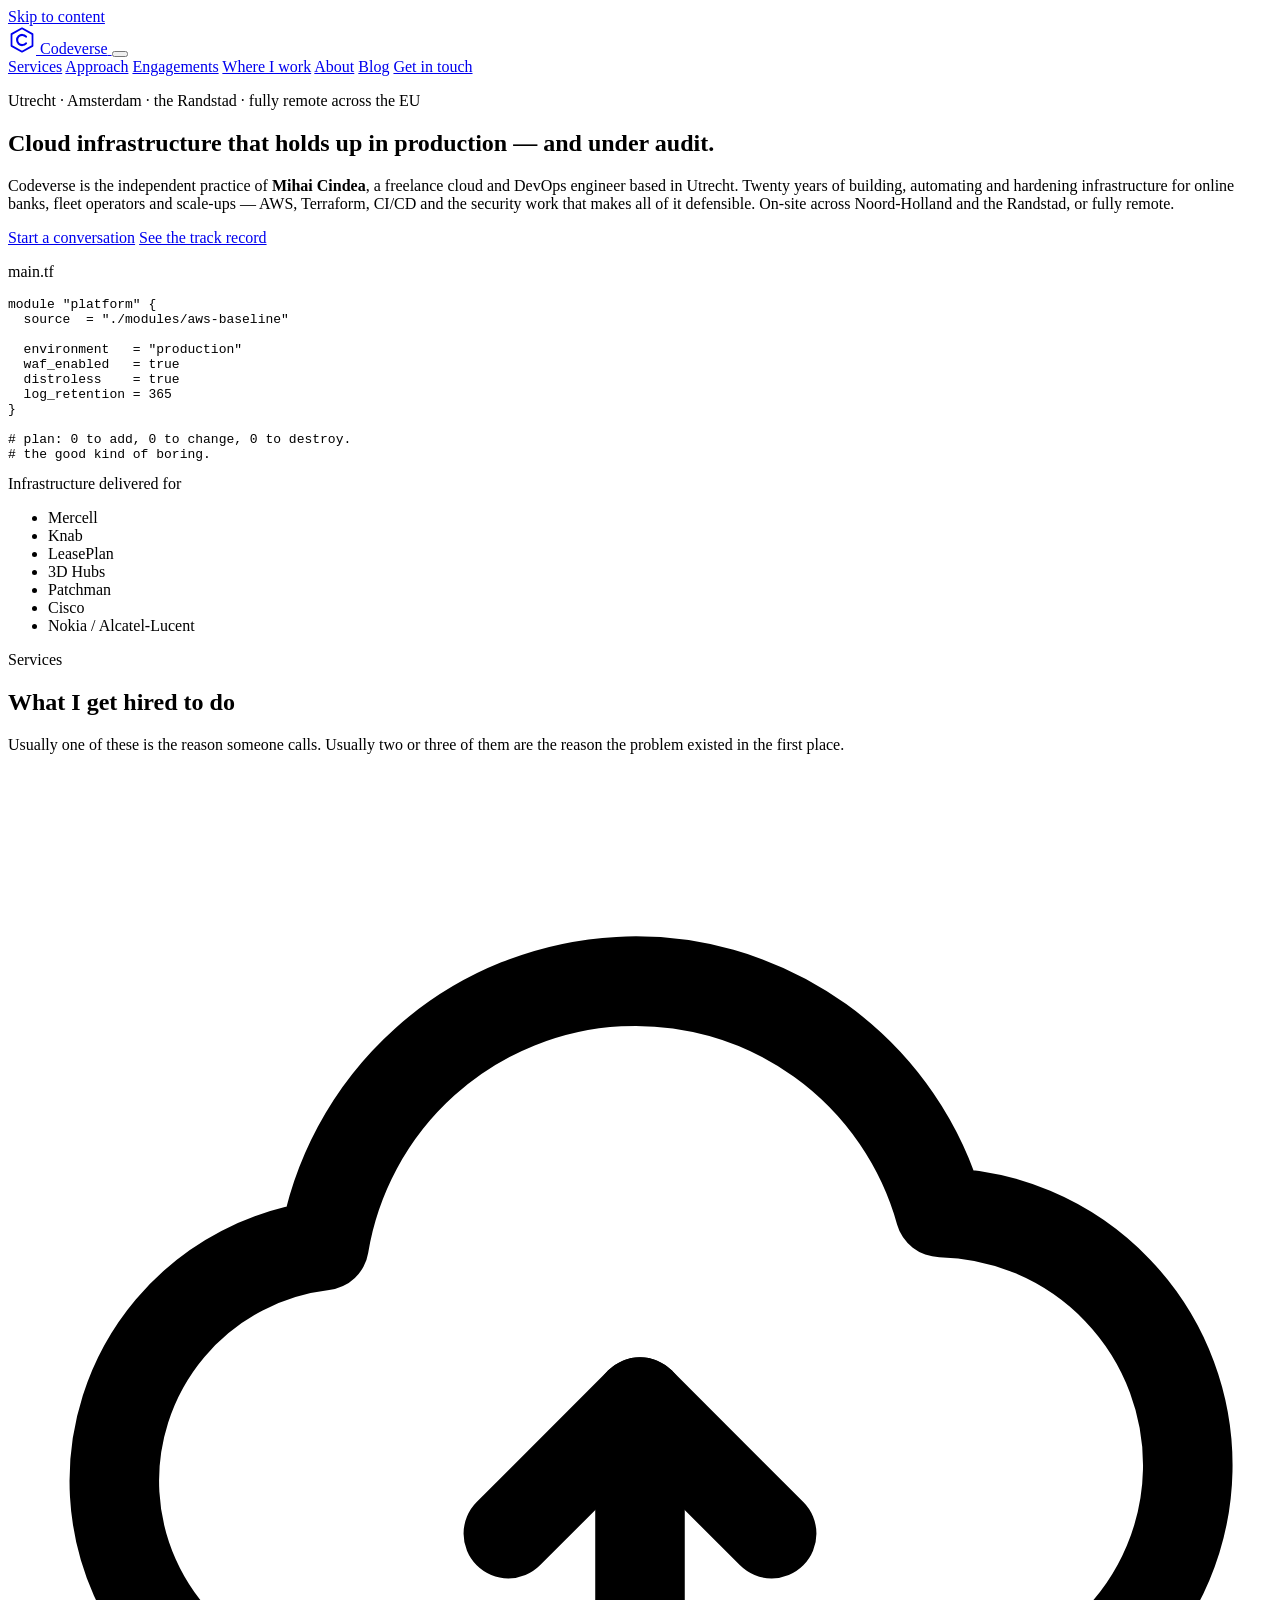
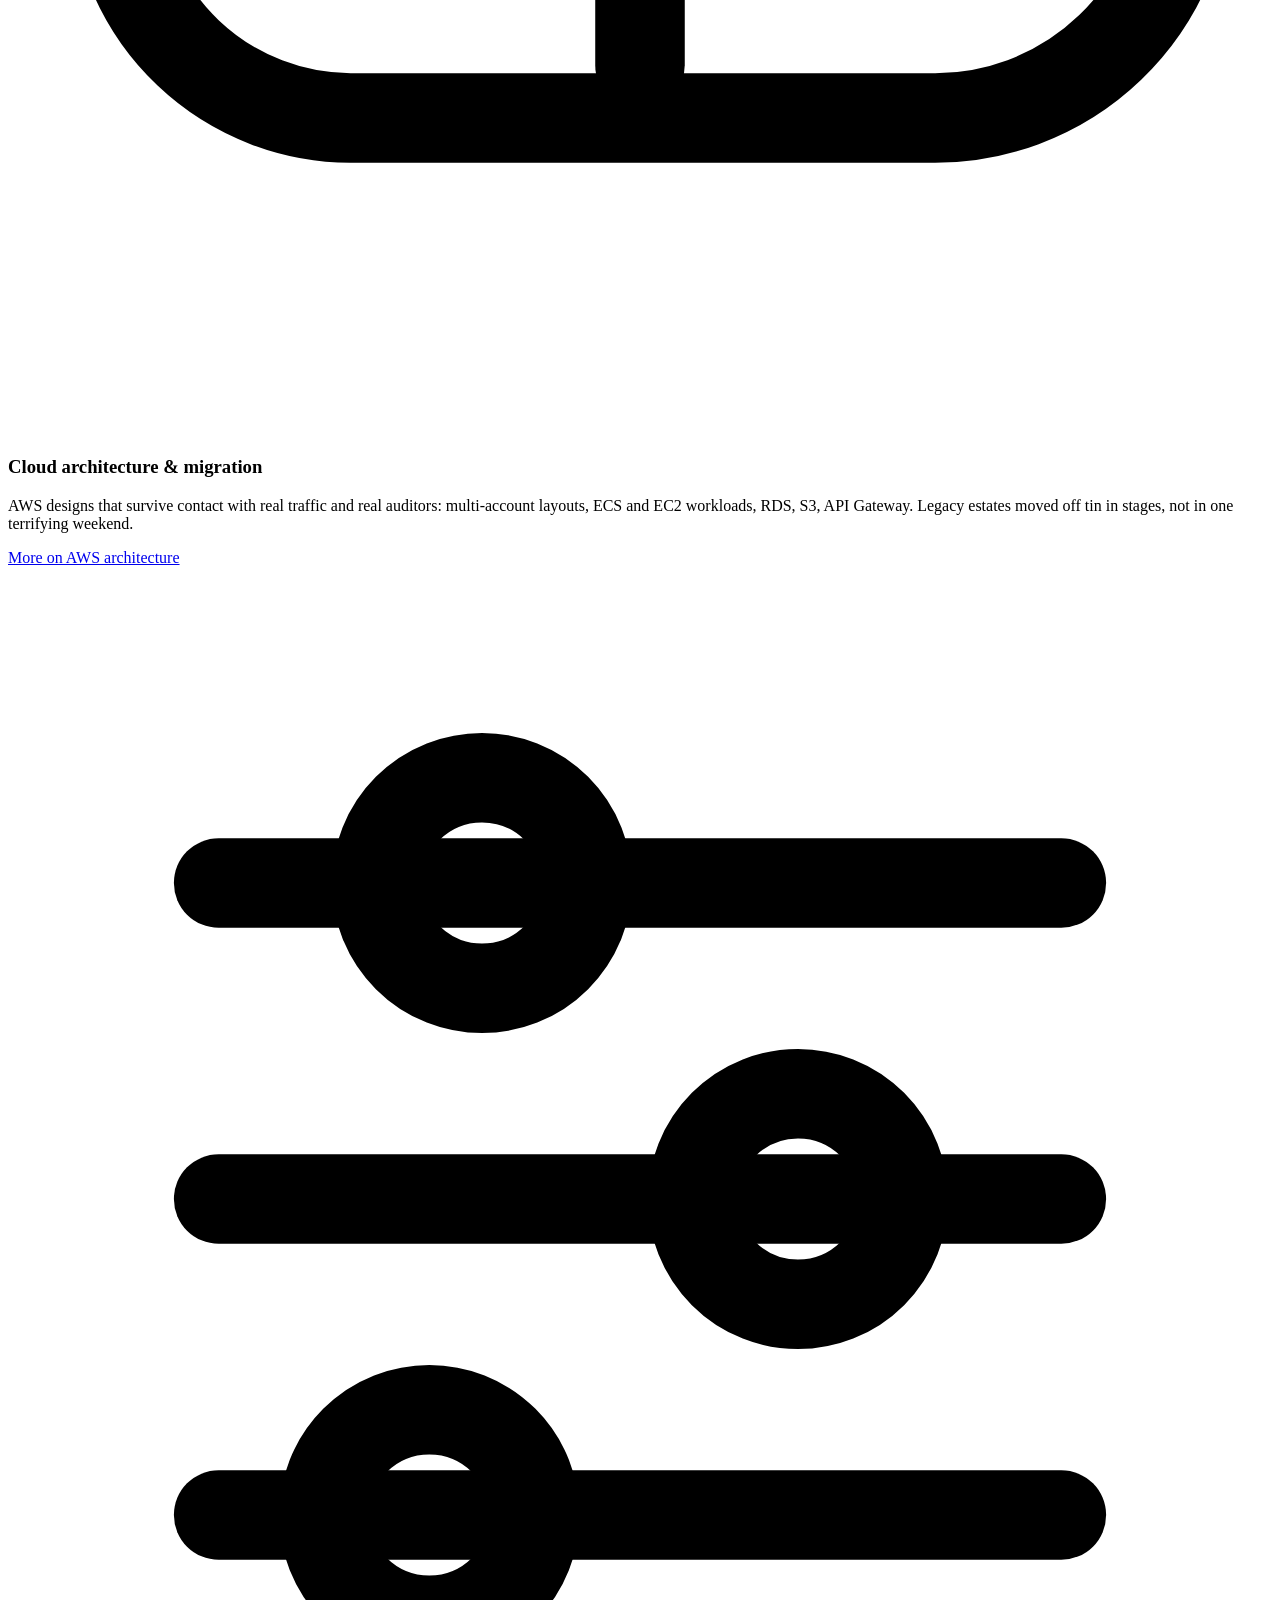
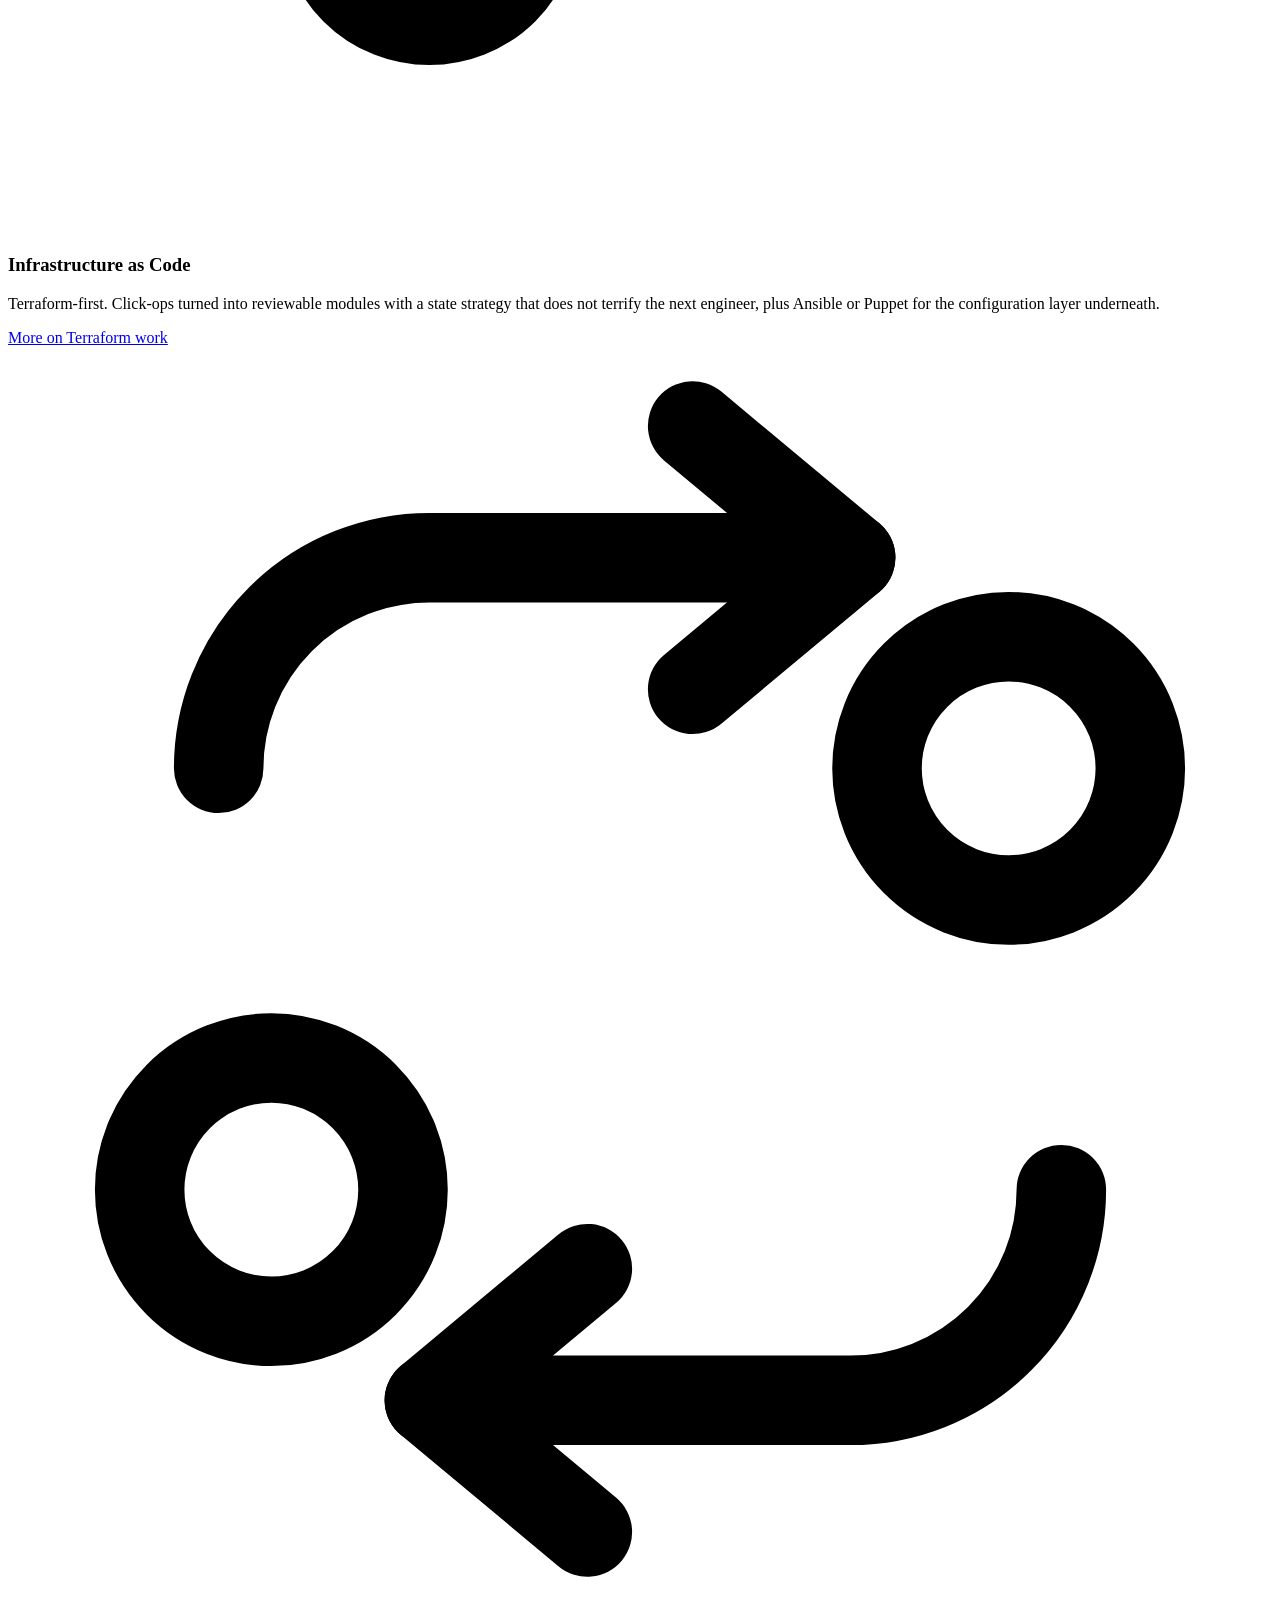
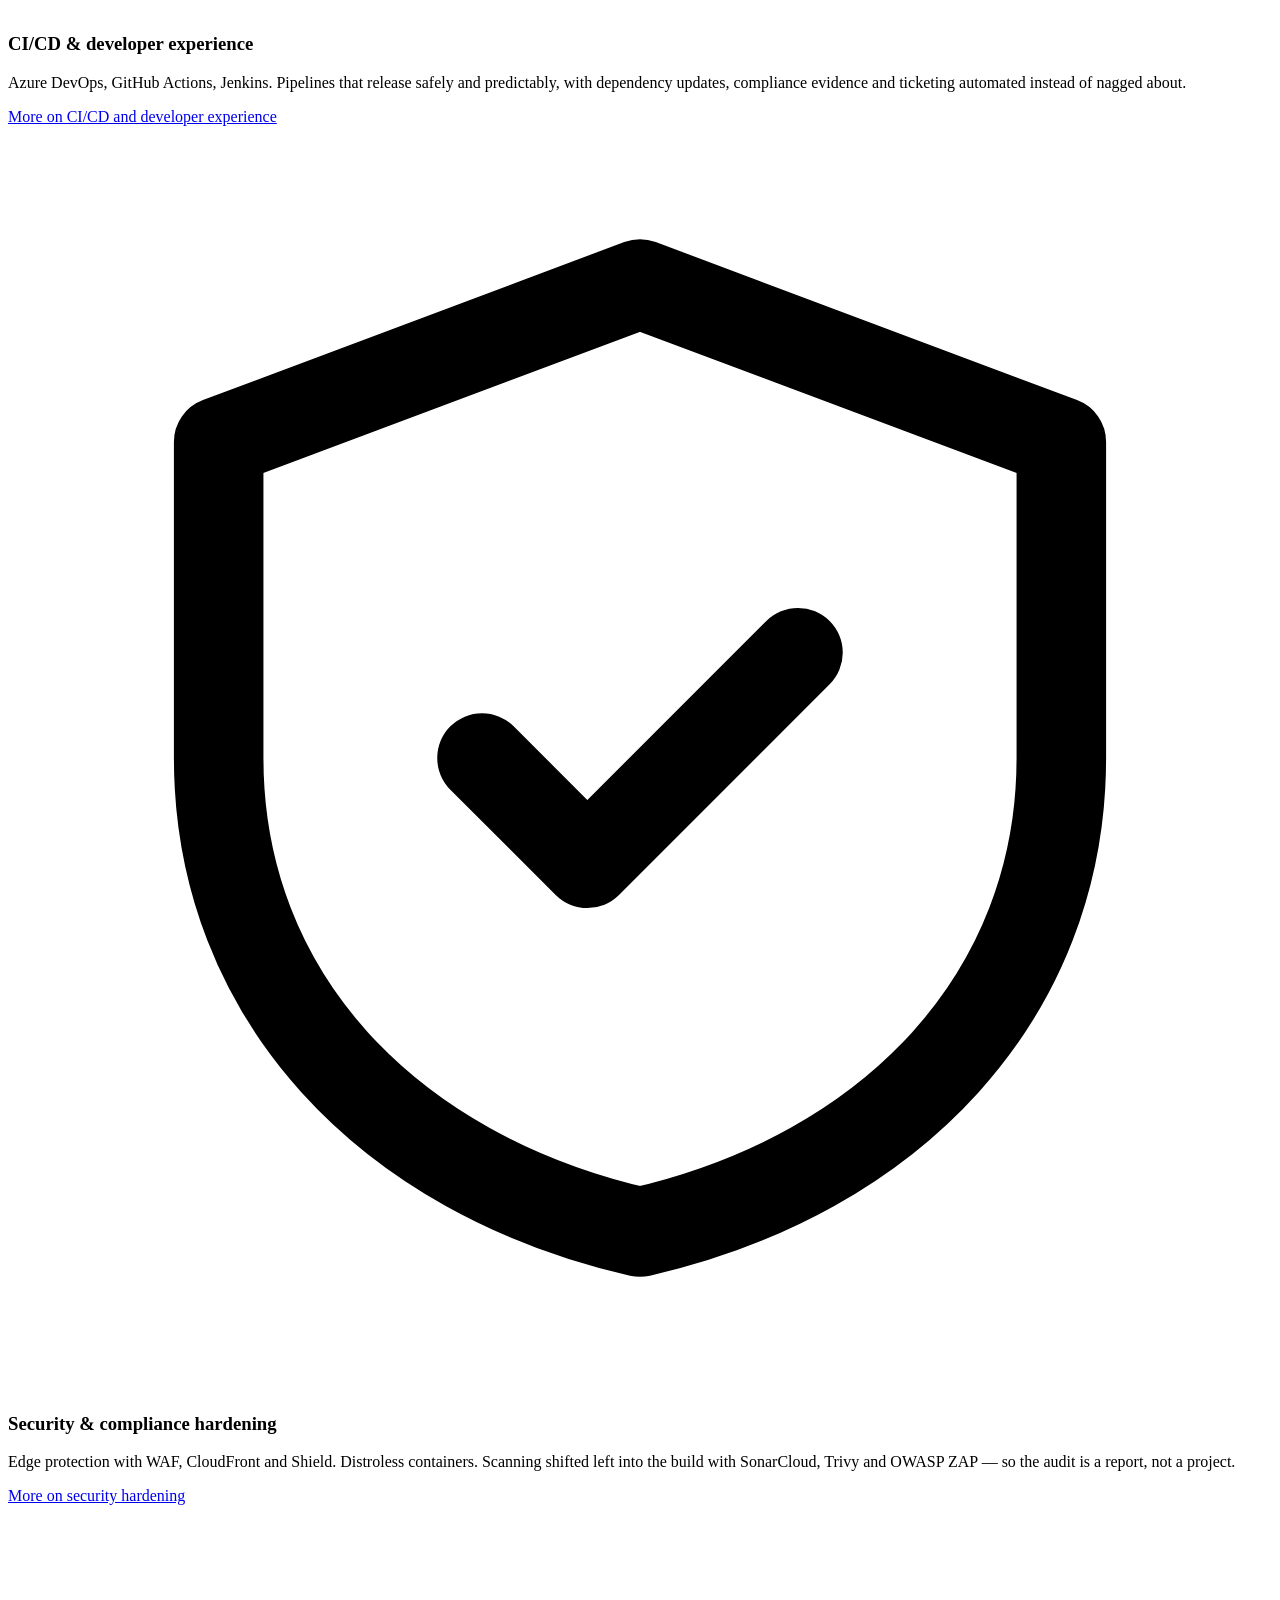
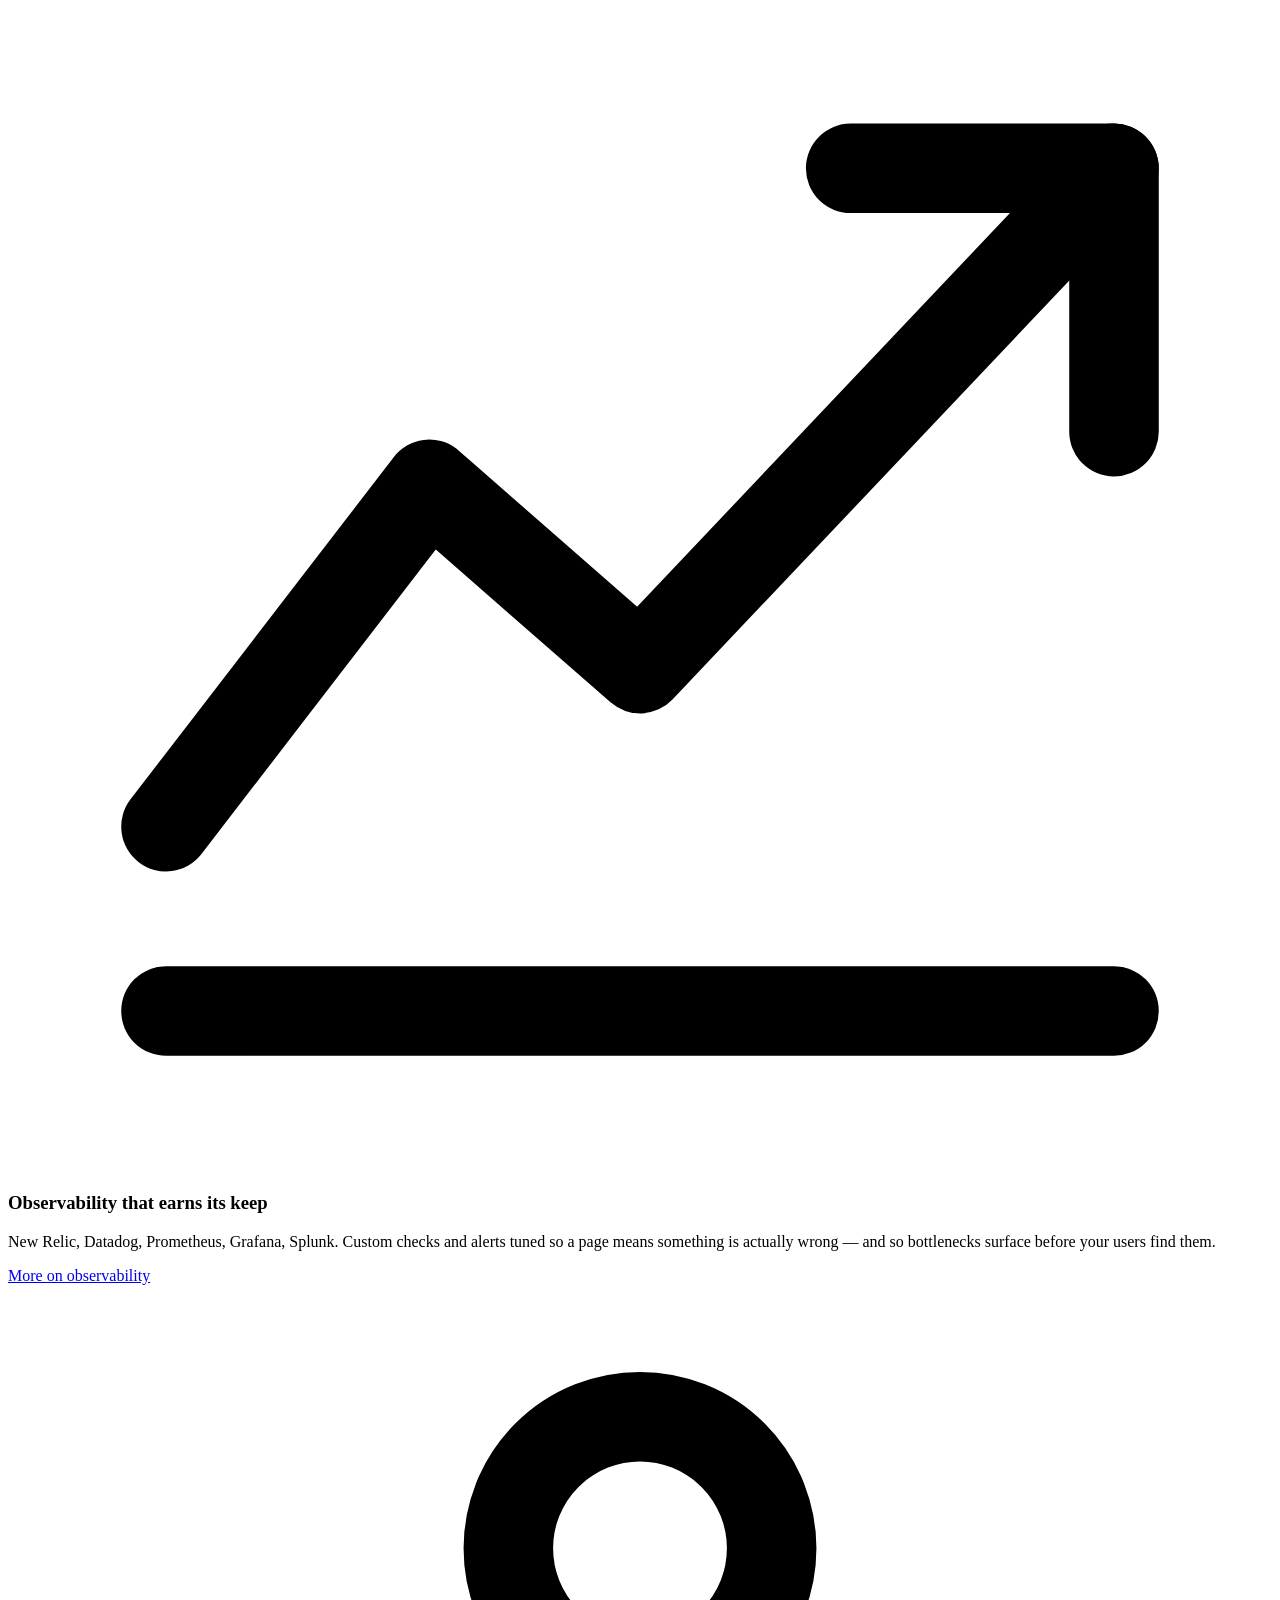
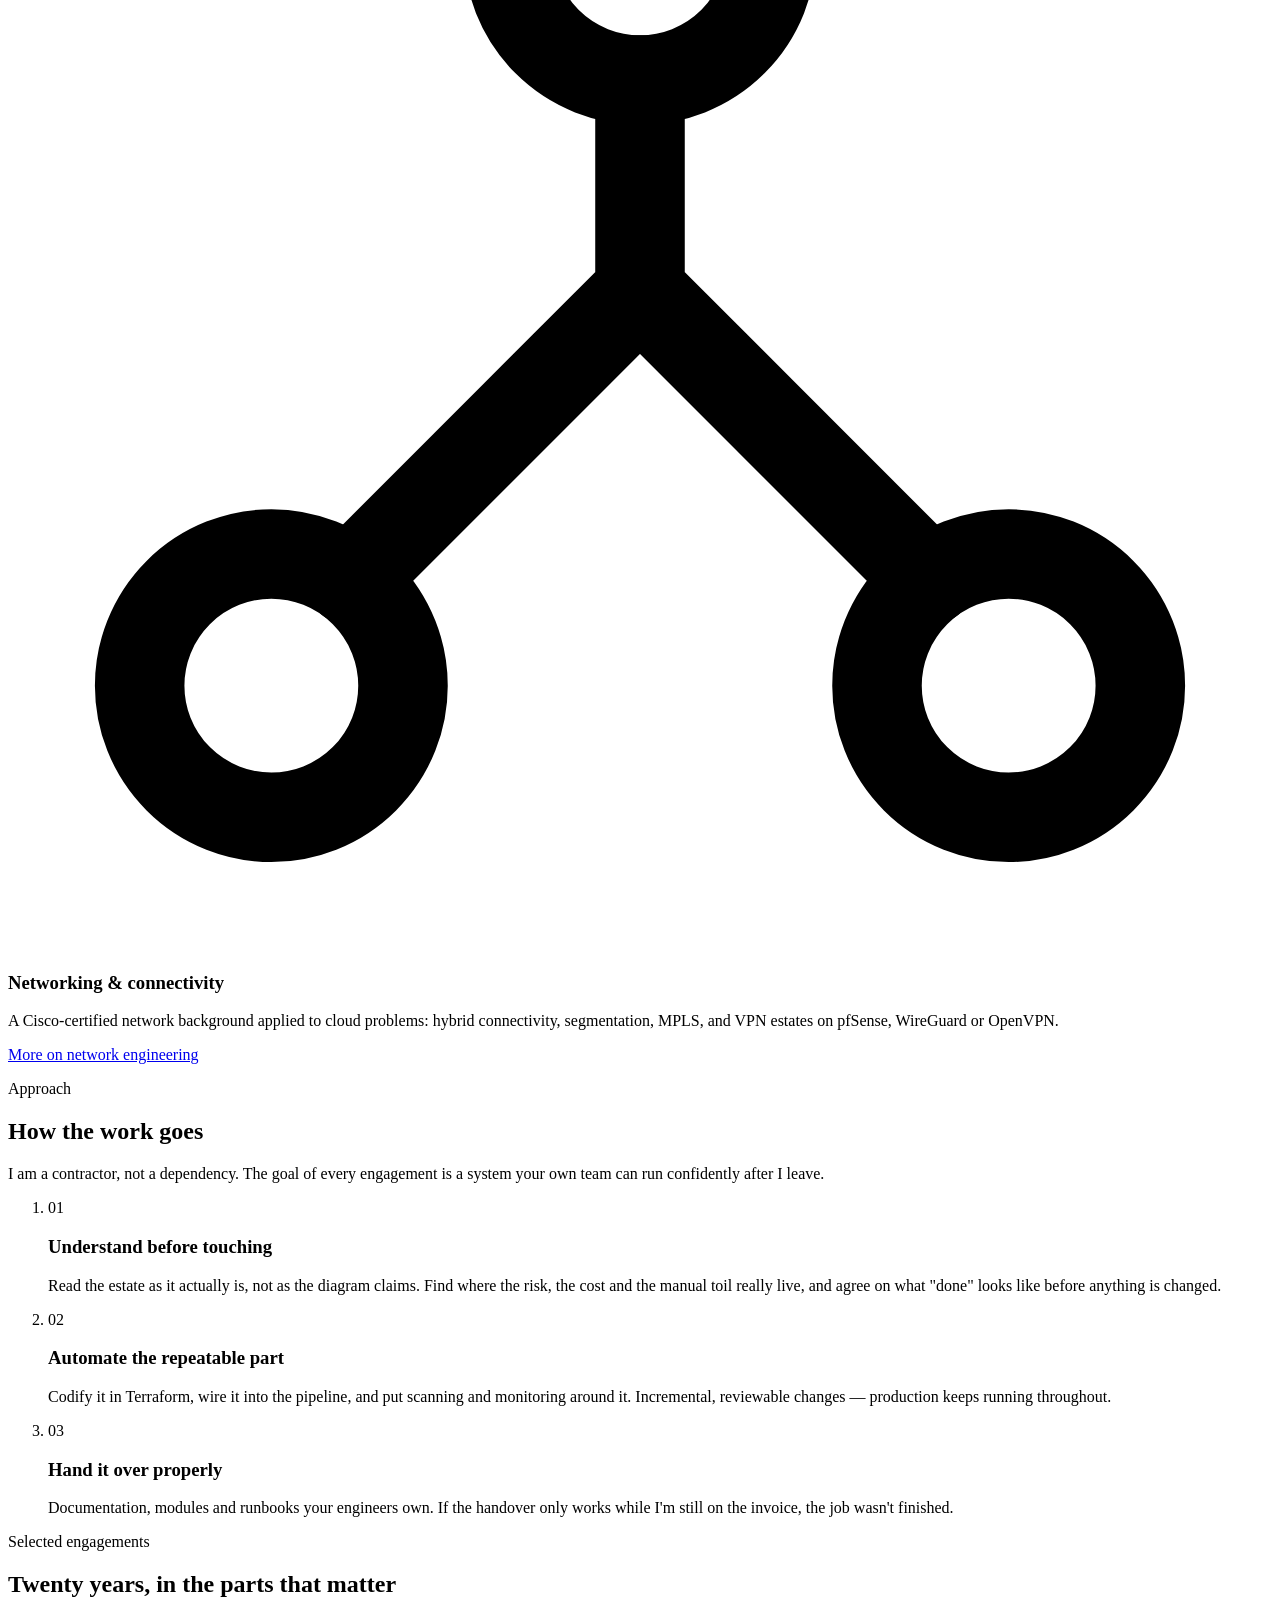
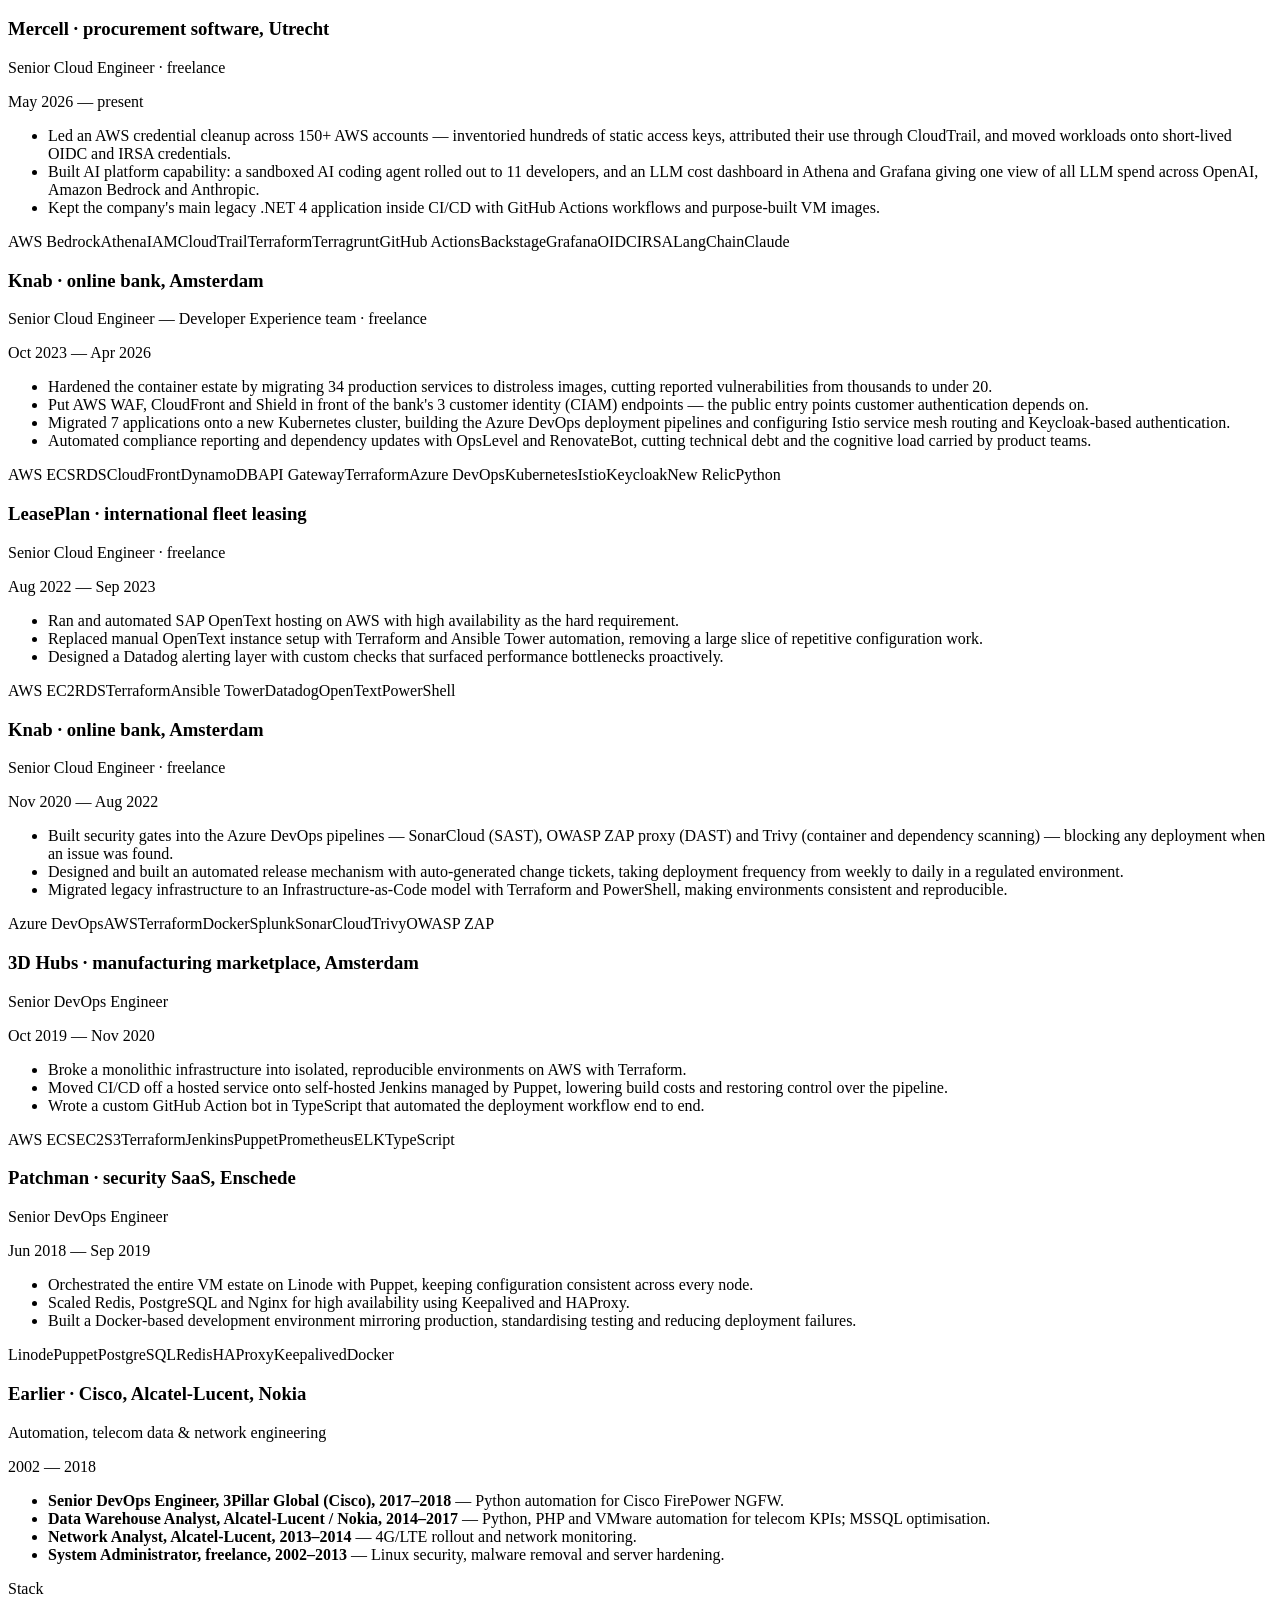
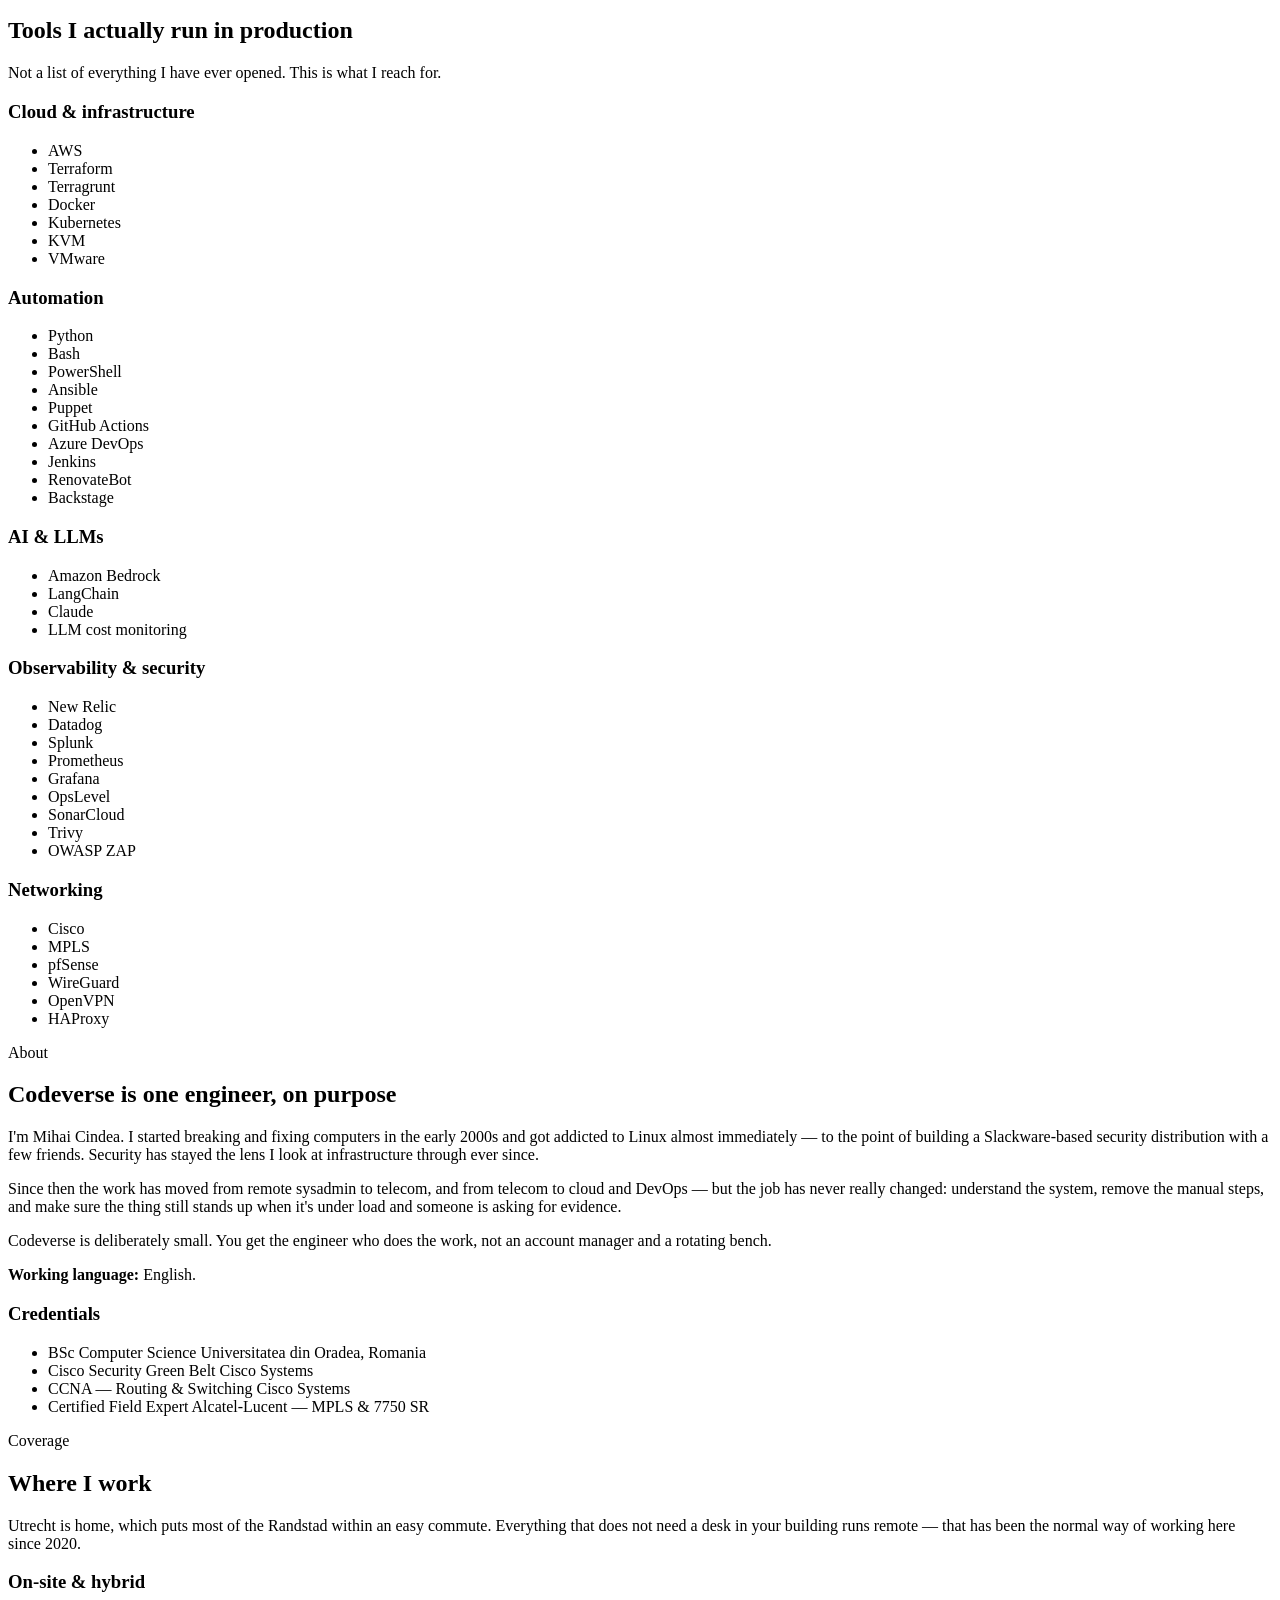
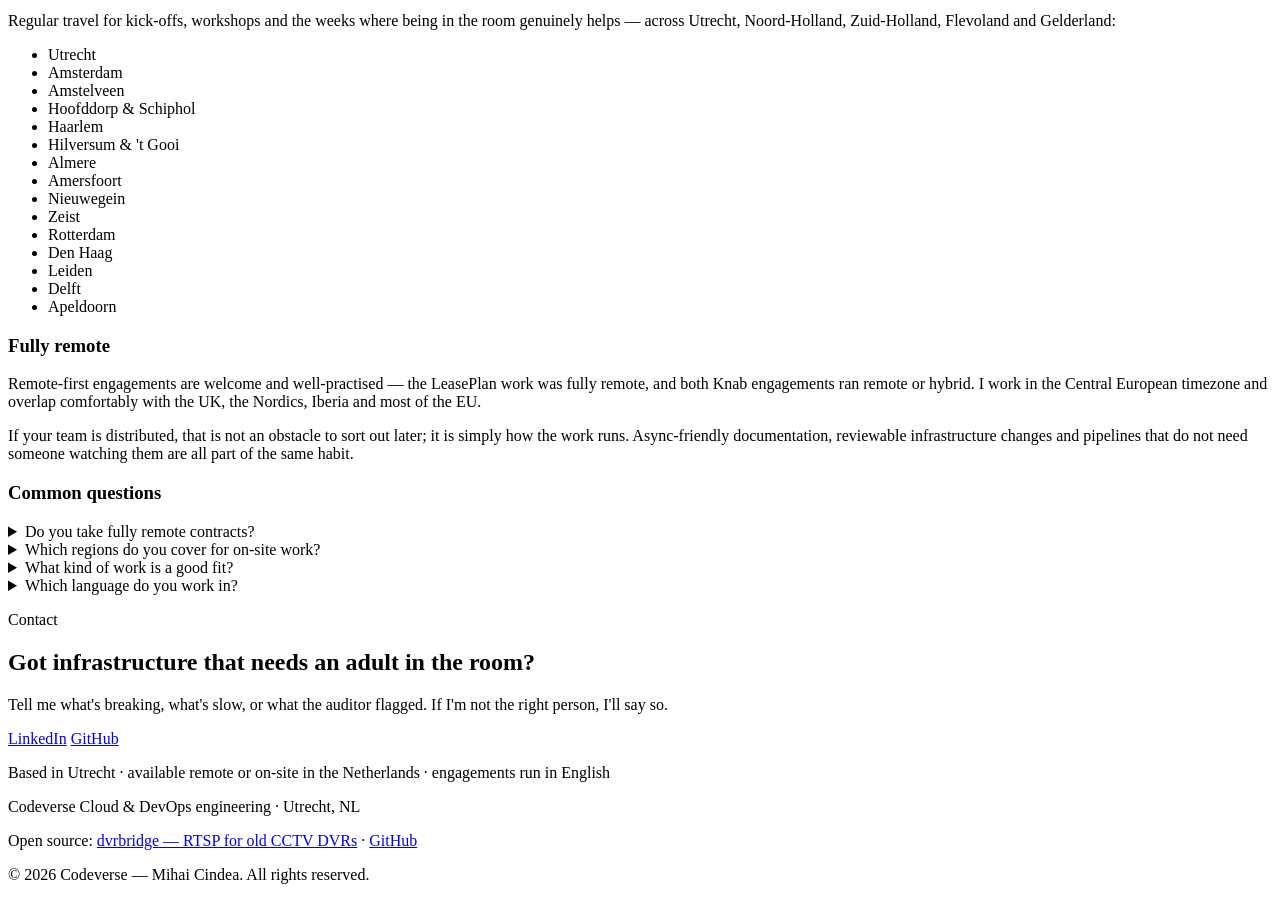
==== site/index.html @ 9b0db392 "Add codeverse.nl site, bilingual blog sources, tooling and AGENTS.md guides - site/: the codeverse.n" ====
<!DOCTYPE html>
<html lang="en">
<head>
<meta charset="utf-8">
<meta name="viewport" content="width=device-width, initial-scale=1">
<title>Freelance Cloud &amp; DevOps Engineer, Utrecht &amp; Remote</title>
<meta name="description" content="Freelance cloud and DevOps engineer in Utrecht. AWS, Terraform, CI/CD and security hardening — across the Randstad, or fully remote in the EU.">
<link rel="canonical" href="https://codeverse.nl/">
<meta name="robots" content="index, follow, max-image-preview:large, max-snippet:-1">
<meta name="author" content="Mihai Cindea">

<!-- Local search signals. Google leans on the page copy and the JSON-LD below far
     more than on these, but they are cheap and some crawlers still read them. -->
<meta name="geo.region" content="NL-UT">
<meta name="geo.placename" content="Utrecht, Netherlands">
<meta name="geo.position" content="52.0907;5.1214">
<meta name="ICBM" content="52.0907, 5.1214">
<meta name="keywords" content="freelance DevOps engineer, freelance cloud engineer, AWS consultant Netherlands, Terraform consultant, ZZP DevOps engineer, interim cloud engineer, DevOps Utrecht, DevOps Amsterdam, cloud engineer Noord-Holland, DevOps Randstad, remote DevOps engineer, fully remote cloud consultant, CI/CD consultant, Kubernetes freelancer, AWS security hardening, infrastructure as code consultant">

<meta property="og:type" content="website">
<meta property="og:site_name" content="Codeverse">
<meta property="og:title" content="Freelance Cloud &amp; DevOps Engineer — Utrecht, Amsterdam &amp; Remote">
<meta property="og:description" content="AWS architecture, Terraform, CI/CD and security hardening for regulated and high-availability platforms. On-site in the Randstad or fully remote across the EU.">
<meta property="og:url" content="https://codeverse.nl/">
<meta property="og:locale" content="en_GB">
<meta property="og:image" content="https://codeverse.nl/assets/img/og.png">
<meta property="og:image:width" content="1200">
<meta property="og:image:height" content="630">
<meta property="og:image:alt" content="Codeverse — freelance cloud and DevOps engineering, Utrecht">
<meta name="twitter:card" content="summary_large_image">
<meta name="twitter:title" content="Freelance Cloud &amp; DevOps Engineer — Utrecht, Amsterdam &amp; Remote">
<meta name="twitter:description" content="AWS, Terraform, CI/CD and security hardening. On-site in the Randstad or fully remote across the EU.">
<meta name="twitter:image" content="https://codeverse.nl/assets/img/og.png">

<link rel="icon" href="/favicon.svg" type="image/svg+xml">
<link rel="alternate icon" href="/favicon.ico">
<link rel="stylesheet" href="/assets/css/style.css">
</head>
<body>

<a class="skip-link" href="#main">Skip to content</a>

<header class="site-header" id="top">
  <div class="wrap header-inner">
    <a class="brand" href="/" aria-label="Codeverse home">
      <svg class="brand-mark" width="28" height="28" viewBox="0 0 32 32" aria-hidden="true" focusable="false">
        <path d="M16 2.6 28 9.3v13.4L16 29.4 4 22.7V9.3z" fill="none" stroke="currentColor" stroke-width="2" stroke-linejoin="round"/>
        <path d="M20.6 12.2a5.8 5.8 0 1 0 0 7.6" fill="none" stroke="currentColor" stroke-width="2.4" stroke-linecap="round"/>
      </svg>
      <span class="brand-text">Codeverse</span>
    </a>

    <button class="nav-toggle" id="nav-toggle" aria-expanded="false" aria-controls="site-nav" aria-label="Open menu">
      <span></span><span></span><span></span>
    </button>

    <nav class="site-nav" id="site-nav" aria-label="Primary">
      <a href="#services">Services</a>
      <a href="#approach">Approach</a>
      <a href="#work">Engagements</a>
      <a href="#coverage">Where I work</a>
      <a href="#about">About</a>
      <a href="https://blog.codeverse.nl/">Blog</a>
      <a class="nav-cta" href="#contact">Get in touch</a>
    </nav>
  </div>
</header>

<main id="main">

  <!-- ───────────────────────── Hero ───────────────────────── -->
  <section class="hero">
    <div class="wrap hero-inner">
      <div class="hero-copy">
        <!-- Availability chip. Edit the text, or delete this <p> entirely.
             Suggested alternatives:
               "Available for new engagements"
               "Booked until Q1 2027 — taking enquiries"  -->
        <p class="chip"><span class="chip-dot" aria-hidden="true"></span>Utrecht · Amsterdam · the Randstad · fully remote across the EU</p>

        <h1>Cloud infrastructure that holds up in production<span class="accent"> — and under audit.</span></h1>

        <p class="lede">
          Codeverse is the independent practice of <strong>Mihai Cindea</strong>, a freelance cloud and DevOps
          engineer based in Utrecht. Twenty years of building, automating and hardening infrastructure for
          online banks, fleet operators and scale-ups — AWS, Terraform, CI/CD and the security work that
          makes all of it defensible. On-site across Noord-Holland and the Randstad, or fully remote.
        </p>

        <div class="hero-actions">
          <a class="btn btn-primary" href="#contact">Start a conversation</a>
          <a class="btn btn-ghost" href="#work">See the track record</a>
        </div>
      </div>

      <!-- Decorative only — no information here that isn't in the copy above.
           To use a real photo of yourself instead, delete this <div> and
           uncomment the <figure> below it, then drop the image in as
           /assets/img/mihai.jpg (square, 480x480 or larger). -->
      <div class="hero-visual" aria-hidden="true">
        <div class="term">
          <div class="term-bar"><span></span><span></span><span></span>
            <p class="term-title">main.tf</p>
          </div>
          <pre class="term-body"><code><span class="k">module</span> <span class="s">"platform"</span> {
  <span class="a">source</span>  = <span class="s">"./modules/aws-baseline"</span>

  <span class="a">environment</span>   = <span class="s">"production"</span>
  <span class="a">waf_enabled</span>   = <span class="b">true</span>
  <span class="a">distroless</span>    = <span class="b">true</span>
  <span class="a">log_retention</span> = <span class="n">365</span>
}

<span class="c"># plan: 0 to add, 0 to change, 0 to destroy.</span>
<span class="c"># the good kind of boring.</span></code></pre>
        </div>
      </div>

      <!--
      <figure class="hero-portrait">
        <img src="/assets/img/mihai.jpg" width="360" height="360" alt="Mihai Cindea, freelance cloud and DevOps engineer, Utrecht" loading="eager" decoding="async">
      </figure>
      -->
    </div>

    <div class="wrap">
      <div class="clients" aria-label="Organisations worked with">
        <span class="clients-label">Infrastructure delivered for</span>
        <ul>
          <li>Mercell</li><li>Knab</li><li>LeasePlan</li><li>3D&nbsp;Hubs</li><li>Patchman</li><li>Cisco</li><li>Nokia&nbsp;/&nbsp;Alcatel-Lucent</li>
        </ul>
      </div>
    </div>
  </section>

  <!-- ─────────────────────── Services ─────────────────────── -->
  <section id="services" class="section">
    <div class="wrap">
      <p class="eyebrow">Services</p>
      <h2 class="section-title">What I get hired to do</h2>
      <p class="section-lede">
        Usually one of these is the reason someone calls. Usually two or three of them are the reason the
        problem existed in the first place.
      </p>

      <div class="grid grid-3">
        <article class="card">
          <div class="card-icon" aria-hidden="true">
            <svg viewBox="0 0 24 24" fill="none" stroke="currentColor" stroke-width="1.7" stroke-linecap="round" stroke-linejoin="round"><path d="M6.5 18a4.5 4.5 0 0 1-.5-8.97A6 6 0 0 1 17.7 8.4 4.3 4.3 0 0 1 17.5 18z"/><path d="M12 12v5"/><path d="m9.5 14.5 2.5-2.5 2.5 2.5"/></svg>
          </div>
          <h3>Cloud architecture &amp; migration</h3>
          <p>
            AWS designs that survive contact with real traffic and real auditors: multi-account layouts,
            ECS and EC2 workloads, RDS, S3, API Gateway. Legacy estates moved off tin in stages, not in one
            terrifying weekend.
          </p>
          <a class="card-link" href="/aws-cloud-consultant/">More on AWS architecture</a>
        </article>

        <article class="card">
          <div class="card-icon" aria-hidden="true">
            <svg viewBox="0 0 24 24" fill="none" stroke="currentColor" stroke-width="1.7" stroke-linecap="round" stroke-linejoin="round"><path d="M4 6h16"/><path d="M4 12h16"/><path d="M4 18h16"/><circle cx="9" cy="6" r="2" fill="var(--bg)"/><circle cx="15" cy="12" r="2" fill="var(--bg)"/><circle cx="8" cy="18" r="2" fill="var(--bg)"/></svg>
          </div>
          <h3>Infrastructure as Code</h3>
          <p>
            Terraform-first. Click-ops turned into reviewable modules with a state strategy that does not
            terrify the next engineer, plus Ansible or Puppet for the configuration layer underneath.
          </p>
          <a class="card-link" href="/terraform-consultant/">More on Terraform work</a>
        </article>

        <article class="card">
          <div class="card-icon" aria-hidden="true">
            <svg viewBox="0 0 24 24" fill="none" stroke="currentColor" stroke-width="1.7" stroke-linecap="round" stroke-linejoin="round"><path d="M4 8a4 4 0 0 1 4-4h8"/><path d="m13 1.5 3 2.5-3 2.5"/><path d="M20 16a4 4 0 0 1-4 4H8"/><path d="m11 22.5-3-2.5 3-2.5"/><circle cx="5" cy="16" r="2.5"/><circle cx="19" cy="8" r="2.5"/></svg>
          </div>
          <h3>CI/CD &amp; developer experience</h3>
          <p>
            Azure DevOps, GitHub Actions, Jenkins. Pipelines that release safely and predictably, with
            dependency updates, compliance evidence and ticketing automated instead of nagged about.
          </p>
          <a class="card-link" href="/cicd-devops-engineer/">More on CI/CD and developer experience</a>
        </article>

        <article class="card">
          <div class="card-icon" aria-hidden="true">
            <svg viewBox="0 0 24 24" fill="none" stroke="currentColor" stroke-width="1.7" stroke-linecap="round" stroke-linejoin="round"><path d="M12 3 20 6v6c0 4.5-3.2 7.9-8 9-4.8-1.1-8-4.5-8-9V6z"/><path d="m9 12 2 2 4-4"/></svg>
          </div>
          <h3>Security &amp; compliance hardening</h3>
          <p>
            Edge protection with WAF, CloudFront and Shield. Distroless containers. Scanning shifted left
            into the build with SonarCloud, Trivy and OWASP ZAP — so the audit is a report, not a project.
          </p>
          <a class="card-link" href="/cloud-security-hardening/">More on security hardening</a>
        </article>

        <article class="card">
          <div class="card-icon" aria-hidden="true">
            <svg viewBox="0 0 24 24" fill="none" stroke="currentColor" stroke-width="1.7" stroke-linecap="round" stroke-linejoin="round"><path d="M3 17.5 8 11l4 3.5L21 5"/><path d="M16 5h5v5"/><path d="M3 21h18"/></svg>
          </div>
          <h3>Observability that earns its keep</h3>
          <p>
            New Relic, Datadog, Prometheus, Grafana, Splunk. Custom checks and alerts tuned so a page means
            something is actually wrong — and so bottlenecks surface before your users find them.
          </p>
          <a class="card-link" href="/observability-monitoring/">More on observability</a>
        </article>

        <article class="card">
          <div class="card-icon" aria-hidden="true">
            <svg viewBox="0 0 24 24" fill="none" stroke="currentColor" stroke-width="1.7" stroke-linecap="round" stroke-linejoin="round"><circle cx="12" cy="5" r="2.5"/><circle cx="5" cy="19" r="2.5"/><circle cx="19" cy="19" r="2.5"/><path d="M12 7.5v4M12 11.5 6.5 17M12 11.5 17.5 17"/></svg>
          </div>
          <h3>Networking &amp; connectivity</h3>
          <p>
            A Cisco-certified network background applied to cloud problems: hybrid connectivity,
            segmentation, MPLS, and VPN estates on pfSense, WireGuard or OpenVPN.
          </p>
          <a class="card-link" href="/network-engineering/">More on network engineering</a>
        </article>
      </div>
    </div>
  </section>

  <!-- ─────────────────────── Approach ─────────────────────── -->
  <section id="approach" class="section section-alt">
    <div class="wrap">
      <p class="eyebrow">Approach</p>
      <h2 class="section-title">How the work goes</h2>
      <p class="section-lede">
        I am a contractor, not a dependency. The goal of every engagement is a system your own team can
        run confidently after I leave.
      </p>

      <ol class="steps">
        <li>
          <span class="step-num">01</span>
          <h3>Understand before touching</h3>
          <p>
            Read the estate as it actually is, not as the diagram claims. Find where the risk, the cost and
            the manual toil really live, and agree on what "done" looks like before anything is changed.
          </p>
        </li>
        <li>
          <span class="step-num">02</span>
          <h3>Automate the repeatable part</h3>
          <p>
            Codify it in Terraform, wire it into the pipeline, and put scanning and monitoring around it.
            Incremental, reviewable changes — production keeps running throughout.
          </p>
        </li>
        <li>
          <span class="step-num">03</span>
          <h3>Hand it over properly</h3>
          <p>
            Documentation, modules and runbooks your engineers own. If the handover only works while I'm
            still on the invoice, the job wasn't finished.
          </p>
        </li>
      </ol>
    </div>
  </section>

  <!-- ────────────────────── Engagements ───────────────────── -->
  <section id="work" class="section">
    <div class="wrap">
      <p class="eyebrow">Selected engagements</p>
      <h2 class="section-title">Twenty years, in the parts that matter</h2>

      <div class="timeline">

        <article class="engagement">
          <header>
            <div>
              <h3>Mercell <span class="sector">· procurement software, Utrecht</span></h3>
              <p class="role">Senior Cloud Engineer · freelance</p>
            </div>
            <p class="period">May 2026 — present</p>
          </header>
          <ul>
            <li>Led an AWS credential cleanup across 150+ AWS accounts — inventoried hundreds of static access keys, attributed their use through CloudTrail, and moved workloads onto short-lived OIDC and IRSA credentials.</li>
            <li>Built AI platform capability: a sandboxed AI coding agent rolled out to 11 developers, and an LLM cost dashboard in Athena and Grafana giving one view of all LLM spend across OpenAI, Amazon Bedrock and Anthropic.</li>
            <li>Kept the company's main legacy .NET 4 application inside CI/CD with GitHub Actions workflows and purpose-built VM images.</li>
          </ul>
          <p class="chips"><span>AWS Bedrock</span><span>Athena</span><span>IAM</span><span>CloudTrail</span><span>Terraform</span><span>Terragrunt</span><span>GitHub Actions</span><span>Backstage</span><span>Grafana</span><span>OIDC</span><span>IRSA</span><span>LangChain</span><span>Claude</span></p>
        </article>

        <article class="engagement">
          <header>
            <div>
              <h3>Knab <span class="sector">· online bank, Amsterdam</span></h3>
              <p class="role">Senior Cloud Engineer — Developer Experience team · freelance</p>
            </div>
            <p class="period">Oct 2023 — Apr 2026</p>
          </header>
          <ul>
            <li>Hardened the container estate by migrating 34 production services to distroless images, cutting reported vulnerabilities from thousands to under 20.</li>
            <li>Put AWS WAF, CloudFront and Shield in front of the bank's 3 customer identity (CIAM) endpoints — the public entry points customer authentication depends on.</li>
            <li>Migrated 7 applications onto a new Kubernetes cluster, building the Azure DevOps deployment pipelines and configuring Istio service mesh routing and Keycloak-based authentication.</li>
            <li>Automated compliance reporting and dependency updates with OpsLevel and RenovateBot, cutting technical debt and the cognitive load carried by product teams.</li>
          </ul>
          <p class="chips"><span>AWS ECS</span><span>RDS</span><span>CloudFront</span><span>DynamoDB</span><span>API Gateway</span><span>Terraform</span><span>Azure DevOps</span><span>Kubernetes</span><span>Istio</span><span>Keycloak</span><span>New Relic</span><span>Python</span></p>
        </article>

        <article class="engagement">
          <header>
            <div>
              <h3>LeasePlan <span class="sector">· international fleet leasing</span></h3>
              <p class="role">Senior Cloud Engineer · freelance</p>
            </div>
            <p class="period">Aug 2022 — Sep 2023</p>
          </header>
          <ul>
            <li>Ran and automated SAP OpenText hosting on AWS with high availability as the hard requirement.</li>
            <li>Replaced manual OpenText instance setup with Terraform and Ansible Tower automation, removing a large slice of repetitive configuration work.</li>
            <li>Designed a Datadog alerting layer with custom checks that surfaced performance bottlenecks proactively.</li>
          </ul>
          <p class="chips"><span>AWS EC2</span><span>RDS</span><span>Terraform</span><span>Ansible Tower</span><span>Datadog</span><span>OpenText</span><span>PowerShell</span></p>
        </article>

        <article class="engagement">
          <header>
            <div>
              <h3>Knab <span class="sector">· online bank, Amsterdam</span></h3>
              <p class="role">Senior Cloud Engineer · freelance</p>
            </div>
            <p class="period">Nov 2020 — Aug 2022</p>
          </header>
          <ul>
            <li>Built security gates into the Azure DevOps pipelines — SonarCloud (SAST), OWASP ZAP proxy (DAST) and Trivy (container and dependency scanning) — blocking any deployment when an issue was found.</li>
            <li>Designed and built an automated release mechanism with auto-generated change tickets, taking deployment frequency from weekly to daily in a regulated environment.</li>
            <li>Migrated legacy infrastructure to an Infrastructure-as-Code model with Terraform and PowerShell, making environments consistent and reproducible.</li>
          </ul>
          <p class="chips"><span>Azure DevOps</span><span>AWS</span><span>Terraform</span><span>Docker</span><span>Splunk</span><span>SonarCloud</span><span>Trivy</span><span>OWASP ZAP</span></p>
        </article>

        <article class="engagement">
          <header>
            <div>
              <h3>3D Hubs <span class="sector">· manufacturing marketplace, Amsterdam</span></h3>
              <p class="role">Senior DevOps Engineer</p>
            </div>
            <p class="period">Oct 2019 — Nov 2020</p>
          </header>
          <ul>
            <li>Broke a monolithic infrastructure into isolated, reproducible environments on AWS with Terraform.</li>
            <li>Moved CI/CD off a hosted service onto self-hosted Jenkins managed by Puppet, lowering build costs and restoring control over the pipeline.</li>
            <li>Wrote a custom GitHub Action bot in TypeScript that automated the deployment workflow end to end.</li>
          </ul>
          <p class="chips"><span>AWS ECS</span><span>EC2</span><span>S3</span><span>Terraform</span><span>Jenkins</span><span>Puppet</span><span>Prometheus</span><span>ELK</span><span>TypeScript</span></p>
        </article>

        <article class="engagement">
          <header>
            <div>
              <h3>Patchman <span class="sector">· security SaaS, Enschede</span></h3>
              <p class="role">Senior DevOps Engineer</p>
            </div>
            <p class="period">Jun 2018 — Sep 2019</p>
          </header>
          <ul>
            <li>Orchestrated the entire VM estate on Linode with Puppet, keeping configuration consistent across every node.</li>
            <li>Scaled Redis, PostgreSQL and Nginx for high availability using Keepalived and HAProxy.</li>
            <li>Built a Docker-based development environment mirroring production, standardising testing and reducing deployment failures.</li>
          </ul>
          <p class="chips"><span>Linode</span><span>Puppet</span><span>PostgreSQL</span><span>Redis</span><span>HAProxy</span><span>Keepalived</span><span>Docker</span></p>
        </article>

        <article class="engagement engagement-compact">
          <header>
            <div>
              <h3>Earlier <span class="sector">· Cisco, Alcatel-Lucent, Nokia</span></h3>
              <p class="role">Automation, telecom data &amp; network engineering</p>
            </div>
            <p class="period">2002 — 2018</p>
          </header>
          <ul>
            <li><strong>Senior DevOps Engineer, 3Pillar Global (Cisco), 2017–2018</strong> — Python automation for Cisco FirePower NGFW.</li>
            <li><strong>Data Warehouse Analyst, Alcatel-Lucent / Nokia, 2014–2017</strong> — Python, PHP and VMware automation for telecom KPIs; MSSQL optimisation.</li>
            <li><strong>Network Analyst, Alcatel-Lucent, 2013–2014</strong> — 4G/LTE rollout and network monitoring.</li>
            <li><strong>System Administrator, freelance, 2002–2013</strong> — Linux security, malware removal and server hardening.</li>
          </ul>
        </article>

      </div>
    </div>
  </section>

  <!-- ───────────────────────── Stack ──────────────────────── -->
  <section id="stack" class="section section-alt">
    <div class="wrap">
      <p class="eyebrow">Stack</p>
      <h2 class="section-title">Tools I actually run in production</h2>
      <p class="section-lede">Not a list of everything I have ever opened. This is what I reach for.</p>

      <div class="grid grid-4 stack-grid">
        <div class="stack-col">
          <h3>Cloud &amp; infrastructure</h3>
          <ul><li>AWS</li><li>Terraform</li><li>Terragrunt</li><li>Docker</li><li>Kubernetes</li><li>KVM</li><li>VMware</li></ul>
        </div>
        <div class="stack-col">
          <h3>Automation</h3>
          <ul><li>Python</li><li>Bash</li><li>PowerShell</li><li>Ansible</li><li>Puppet</li><li>GitHub Actions</li><li>Azure DevOps</li><li>Jenkins</li><li>RenovateBot</li><li>Backstage</li></ul>
        </div>
        <div class="stack-col">
          <h3>AI &amp; LLMs</h3>
          <ul><li>Amazon Bedrock</li><li>LangChain</li><li>Claude</li><li>LLM cost monitoring</li></ul>
        </div>
        <div class="stack-col">
          <h3>Observability &amp; security</h3>
          <ul><li>New Relic</li><li>Datadog</li><li>Splunk</li><li>Prometheus</li><li>Grafana</li><li>OpsLevel</li><li>SonarCloud</li><li>Trivy</li><li>OWASP ZAP</li></ul>
        </div>
        <div class="stack-col">
          <h3>Networking</h3>
          <ul><li>Cisco</li><li>MPLS</li><li>pfSense</li><li>WireGuard</li><li>OpenVPN</li><li>HAProxy</li></ul>
        </div>
      </div>
    </div>
  </section>

  <!-- ───────────────────────── About ──────────────────────── -->
  <section id="about" class="section">
    <div class="wrap about-inner">
      <div class="about-copy">
        <p class="eyebrow">About</p>
        <h2 class="section-title">Codeverse is one engineer, on purpose</h2>
        <p>
          I'm Mihai Cindea. I started breaking and fixing computers in the early 2000s and got addicted to
          Linux almost immediately — to the point of building a Slackware-based security distribution with
          a few friends. Security has stayed the lens I look at infrastructure through ever since.
        </p>
        <p>
          Since then the work has moved from remote sysadmin to telecom, and from telecom to cloud and
          DevOps — but the job has never really changed: understand the system, remove the manual steps,
          and make sure the thing still stands up when it's under load and someone is asking for evidence.
        </p>
        <p>
          Codeverse is deliberately small. You get the engineer who does the work, not an account manager
          and a rotating bench.
        </p>
        <p class="about-langs"><strong>Working language:</strong> English.</p>
      </div>

      <aside class="creds">
        <h3>Credentials</h3>
        <ul>
          <li>
            <span class="cred-title">BSc Computer Science</span>
            <span class="cred-sub">Universitatea din Oradea, Romania</span>
          </li>
          <li>
            <span class="cred-title">Cisco Security Green Belt</span>
            <span class="cred-sub">Cisco Systems</span>
          </li>
          <li>
            <span class="cred-title">CCNA — Routing &amp; Switching</span>
            <span class="cred-sub">Cisco Systems</span>
          </li>
          <li>
            <span class="cred-title">Certified Field Expert</span>
            <span class="cred-sub">Alcatel-Lucent — MPLS &amp; 7750 SR</span>
          </li>
        </ul>
      </aside>
    </div>
  </section>

  <!-- ─────────────────────── Coverage ─────────────────────── -->
  <section id="coverage" class="section section-alt">
    <div class="wrap">
      <p class="eyebrow">Coverage</p>
      <h2 class="section-title">Where I work</h2>
      <p class="section-lede">
        Utrecht is home, which puts most of the Randstad within an easy commute. Everything that does not
        need a desk in your building runs remote — that has been the normal way of working here since 2020.
      </p>

      <div class="coverage-inner">
        <div class="coverage-col">
          <h3>On-site &amp; hybrid</h3>
          <p>
            Regular travel for kick-offs, workshops and the weeks where being in the room genuinely helps —
            across Utrecht, Noord-Holland, Zuid-Holland, Flevoland and Gelderland:
          </p>
          <ul class="region-list">
            <li>Utrecht</li><li>Amsterdam</li><li>Amstelveen</li><li>Hoofddorp &amp; Schiphol</li>
            <li>Haarlem</li><li>Hilversum &amp; 't Gooi</li><li>Almere</li><li>Amersfoort</li>
            <li>Nieuwegein</li><li>Zeist</li><li>Rotterdam</li><li>Den Haag</li>
            <li>Leiden</li><li>Delft</li><li>Apeldoorn</li>
          </ul>
        </div>

        <div class="coverage-col">
          <h3>Fully remote</h3>
          <p>
            Remote-first engagements are welcome and well-practised — the LeasePlan work was fully remote,
            and both Knab engagements ran remote or hybrid. I work in the Central European timezone and
            overlap comfortably with the UK, the Nordics, Iberia and most of the EU.
          </p>
          <p>
            If your team is distributed, that is not an obstacle to sort out later; it is simply how the
            work runs. Async-friendly documentation, reviewable infrastructure changes and pipelines that
            do not need someone watching them are all part of the same habit.
          </p>
        </div>
      </div>

      <div class="faq">
        <h3 class="faq-title">Common questions</h3>

        <details>
          <summary>Do you take fully remote contracts?</summary>
          <div class="faq-body">
            <p>
              Yes. Most of the last six years has been remote or hybrid, including a fully remote year and
              a half running SAP OpenText hosting on AWS for LeasePlan. Fully remote engagements anywhere
              in the EU are fine, and I am equally happy coming on-site for the parts that need it.
            </p>
          </div>
        </details>

        <details>
          <summary>Which regions do you cover for on-site work?</summary>
          <div class="faq-body">
            <p>
              The whole Randstad is comfortable from Utrecht — Amsterdam, Amstelveen, Hoofddorp,
              Schiphol, Haarlem, Hilversum, Almere, Rotterdam, Den Haag, Leiden and Delft — plus
              Amersfoort and Apeldoorn out east. Further afield in the Netherlands works too,
              typically as a mix of remote weeks and scheduled on-site days.
            </p>
          </div>
        </details>

        <details>
          <summary>What kind of work is a good fit?</summary>
          <div class="faq-body">
            <p>
              AWS architecture and migrations, Terraform and Infrastructure as Code, CI/CD and developer
              experience, container and cloud security hardening, and observability that produces useful
              alerts. Teams range from scale-ups with one overloaded platform engineer to regulated
              enterprises that need the audit trail to hold up.
            </p>
          </div>
        </details>

        <details>
          <summary>Which language do you work in?</summary>
          <div class="faq-body">
            <p>
              English. It is the working language of nearly every engineering team in the Randstad, and it is what engagements run in end to end — standups, documentation, review and handover.
            </p>
          </div>
        </details>
      </div>
    </div>
  </section>

  <!-- ──────────────────────── Contact ─────────────────────── -->
  <section id="contact" class="section section-contact">
    <div class="wrap">
      <div class="contact-card">
        <p class="eyebrow">Contact</p>
        <h2 class="section-title">Got infrastructure that needs an adult in the room?</h2>
        <p class="section-lede">
          Tell me what's breaking, what's slow, or what the auditor flagged. If I'm not the right person,
          I'll say so.
        </p>

        <div class="contact-actions">
          <!-- The address is assembled at runtime by /assets/js/main.js so it never
               appears in the served HTML for address-harvesting crawlers. -->
          <div id="email-slot" class="email-slot"></div>
          <noscript>
            <p class="noscript-note">
              JavaScript is off, so the address is hidden from crawlers here — reach me on
              <a href="https://www.linkedin.com/in/mihai-c%C3%AEndea-4085a184/" rel="me noopener">LinkedIn</a> instead.
            </p>
          </noscript>

          <a class="btn btn-ghost" href="https://www.linkedin.com/in/mihai-c%C3%AEndea-4085a184/" rel="me noopener">LinkedIn</a>
          <a class="btn btn-ghost" href="https://github.com/kiwimato" rel="me noopener">GitHub</a>
        </div>

        <p class="contact-meta">
          Based in Utrecht · available remote or on-site in the Netherlands · engagements run in English
        </p>
      </div>
    </div>
  </section>

</main>

<footer class="site-footer">
  <div class="wrap footer-inner">
    <p class="footer-brand">
      <span class="brand-text">Codeverse</span>
      <span class="footer-tag">Cloud &amp; DevOps engineering · Utrecht, NL</span>
    </p>
    <p class="footer-links">
      Open source: <a href="https://dvrbridge.codeverse.nl/">dvrbridge — RTSP for old CCTV DVRs</a>
      · <a href="https://github.com/kiwimato" rel="me noopener">GitHub</a>
    </p>

    <!-- Dutch business details. Uncomment and fill in once you have them to hand —
         KVK and BTW numbers are expected on a NL business site and help with B2B trust.
    <p class="footer-legal">
      KVK 00000000 · BTW NL000000000B00
    </p>
    -->

    <p class="footer-copy">&copy; <span id="year">2026</span> Codeverse — Mihai Cindea. All rights reserved.</p>
  </div>
</footer>

<script type="application/ld+json">
{
  "@context": "https://schema.org",
  "@graph": [
    {
      "@type": [
        "ProfessionalService",
        "Organization"
      ],
      "@id": "https://codeverse.nl/#business",
      "name": "Codeverse",
      "alternateName": "Codeverse — Mihai Cindea",
      "url": "https://codeverse.nl/",
      "image": "https://codeverse.nl/assets/img/og.png",
      "logo": "https://codeverse.nl/favicon.svg",
      "description": "Independent freelance cloud and DevOps consultancy: AWS architecture, Terraform, CI/CD and security hardening. On-site in Utrecht, Amsterdam, Noord-Holland and the Randstad, or fully remote across the EU.",
      "slogan": "Cloud infrastructure that holds up in production — and under audit.",
      "address": {
        "@type": "PostalAddress",
        "addressLocality": "Utrecht",
        "addressRegion": "Utrecht",
        "addressCountry": "NL"
      },
      "geo": {
        "@type": "GeoCoordinates",
        "latitude": 52.0907,
        "longitude": 5.1214
      },
      "founder": {
        "@id": "https://codeverse.nl/#mihai"
      },
      "employee": {
        "@id": "https://codeverse.nl/#mihai"
      },
      "knowsLanguage": [
        "en"
      ],
      "areaServed": [
        {
          "@type": "City",
          "name": "Utrecht"
        },
        {
          "@type": "City",
          "name": "Amsterdam"
        },
        {
          "@type": "City",
          "name": "Rotterdam"
        },
        {
          "@type": "City",
          "name": "Den Haag"
        },
        {
          "@type": "City",
          "name": "Amersfoort"
        },
        {
          "@type": "City",
          "name": "Haarlem"
        },
        {
          "@type": "City",
          "name": "Hilversum"
        },
        {
          "@type": "City",
          "name": "Almere"
        },
        {
          "@type": "City",
          "name": "Hoofddorp"
        },
        {
          "@type": "City",
          "name": "Leiden"
        },
        {
          "@type": "City",
          "name": "Delft"
        },
        {
          "@type": "City",
          "name": "Apeldoorn"
        },
        {
          "@type": "AdministrativeArea",
          "name": "Noord-Holland"
        },
        {
          "@type": "AdministrativeArea",
          "name": "Zuid-Holland"
        },
        {
          "@type": "AdministrativeArea",
          "name": "Utrecht (province)"
        },
        {
          "@type": "AdministrativeArea",
          "name": "Flevoland"
        },
        {
          "@type": "AdministrativeArea",
          "name": "Gelderland"
        },
        {
          "@type": "AdministrativeArea",
          "name": "Randstad"
        },
        {
          "@type": "Country",
          "name": "Netherlands"
        },
        {
          "@type": "Place",
          "name": "European Union (remote)"
        }
      ],
      "serviceType": [
        "Freelance DevOps engineer",
        "Freelance cloud engineer",
        "AWS consultant",
        "Terraform consultant",
        "Infrastructure as Code consultant",
        "CI/CD consultant",
        "Cloud security consultant",
        "Interim cloud engineer",
        "Remote DevOps contractor"
      ],
      "knowsAbout": [
        "AWS",
        "Amazon Web Services",
        "Terraform",
        "Terragrunt",
        "Infrastructure as Code",
        "CI/CD",
        "Azure DevOps",
        "GitHub Actions",
        "Jenkins",
        "Kubernetes",
        "Docker",
        "Cloud security",
        "AWS WAF",
        "CloudFront",
        "Observability",
        "Datadog",
        "New Relic",
        "Prometheus",
        "Grafana",
        "Ansible",
        "Puppet",
        "Python",
        "Linux",
        "Networking",
        "MPLS",
        "WireGuard",
        "Backstage",
        "Large language models",
        "Amazon Bedrock",
        "LangChain",
        "Claude"
      ],
      "hasOfferCatalog": {
        "@type": "OfferCatalog",
        "name": "Cloud and DevOps services",
        "itemListElement": [
          {
            "@type": "Offer",
            "itemOffered": {
              "@type": "Service",
              "name": "Cloud architecture & AWS migration",
              "description": "AWS architecture, multi-account design and staged migration of legacy infrastructure to the cloud."
            }
          },
          {
            "@type": "Offer",
            "itemOffered": {
              "@type": "Service",
              "name": "Infrastructure as Code with Terraform",
              "description": "Terraform modules, state strategy and Ansible or Puppet configuration management."
            }
          },
          {
            "@type": "Offer",
            "itemOffered": {
              "@type": "Service",
              "name": "CI/CD and developer experience",
              "description": "Pipeline design and optimisation in Azure DevOps, GitHub Actions and Jenkins, with automated dependency and compliance workflows."
            }
          },
          {
            "@type": "Offer",
            "itemOffered": {
              "@type": "Service",
              "name": "Cloud security and compliance hardening",
              "description": "AWS WAF, CloudFront and Shield edge protection, distroless containers, and SonarCloud, Trivy and OWASP ZAP scanning shifted left into the build."
            }
          },
          {
            "@type": "Offer",
            "itemOffered": {
              "@type": "Service",
              "name": "Observability and monitoring",
              "description": "New Relic, Datadog, Prometheus, Grafana and Splunk instrumentation with alerting that reflects real failure."
            }
          },
          {
            "@type": "Offer",
            "itemOffered": {
              "@type": "Service",
              "name": "Network engineering and connectivity",
              "description": "Hybrid connectivity, segmentation, MPLS, and VPN estates on pfSense, WireGuard or OpenVPN."
            }
          }
        ]
      }
    },
    {
      "@type": "Person",
      "@id": "https://codeverse.nl/#mihai",
      "name": "Mihai Cindea",
      "jobTitle": "Senior Cloud & DevOps Engineer",
      "description": "Freelance senior cloud and DevOps engineer with over 20 years of experience in AWS, Terraform, CI/CD and infrastructure security.",
      "url": "https://codeverse.nl/",
      "worksFor": {
        "@id": "https://codeverse.nl/#business"
      },
      "homeLocation": {
        "@type": "Place",
        "address": {
          "@type": "PostalAddress",
          "addressLocality": "Utrecht",
          "addressCountry": "NL"
        }
      },
      "knowsLanguage": [
        "English"
      ],
      "alumniOf": {
        "@type": "CollegeOrUniversity",
        "name": "Universitatea din Oradea"
      },
      "hasCredential": [
        {
          "@type": "EducationalOccupationalCredential",
          "name": "BSc Computer Science",
          "credentialCategory": "degree"
        },
        {
          "@type": "EducationalOccupationalCredential",
          "name": "Cisco Security Green Belt",
          "credentialCategory": "certificate"
        },
        {
          "@type": "EducationalOccupationalCredential",
          "name": "CCNA Routing & Switching",
          "credentialCategory": "certificate"
        },
        {
          "@type": "EducationalOccupationalCredential",
          "name": "Alcatel-Lucent Certified Field Expert (MPLS & 7750 SR)",
          "credentialCategory": "certificate"
        }
      ],
      "sameAs": [
        "https://www.linkedin.com/in/mihai-c%C3%AEndea-4085a184/",
        "https://github.com/kiwimato"
      ]
    },
    {
      "@type": "WebSite",
      "@id": "https://codeverse.nl/#website",
      "url": "https://codeverse.nl/",
      "name": "Codeverse",
      "inLanguage": "en-GB",
      "publisher": {
        "@id": "https://codeverse.nl/#business"
      }
    },
    {
      "@type": "FAQPage",
      "@id": "https://codeverse.nl/#faq",
      "mainEntity": [
        {
          "@type": "Question",
          "name": "Do you take fully remote contracts?",
          "acceptedAnswer": {
            "@type": "Answer",
            "text": "Yes. Most of the last six years has been remote or hybrid, including a fully remote year and a half running SAP OpenText hosting on AWS for LeasePlan. Fully remote engagements anywhere in the EU are fine, and I am equally happy coming on-site for the parts that need it."
          }
        },
        {
          "@type": "Question",
          "name": "Which regions do you cover for on-site work?",
          "acceptedAnswer": {
            "@type": "Answer",
            "text": "The whole Randstad is comfortable from Utrecht — Amsterdam, Amstelveen, Hoofddorp, Schiphol, Haarlem, Hilversum, Almere, Rotterdam, Den Haag, Leiden and Delft — plus Amersfoort and Apeldoorn out east. Further afield in the Netherlands works too, typically as a mix of remote weeks and scheduled on-site days."
          }
        },
        {
          "@type": "Question",
          "name": "What kind of work is a good fit?",
          "acceptedAnswer": {
            "@type": "Answer",
            "text": "AWS architecture and migrations, Terraform and Infrastructure as Code, CI/CD and developer experience, container and cloud security hardening, and observability that produces useful alerts. Teams range from scale-ups with one overloaded platform engineer to regulated enterprises that need the audit trail to hold up."
          }
        },
        {
          "@type": "Question",
          "name": "Which language do you work in?",
          "acceptedAnswer": {
            "@type": "Answer",
            "text": "English. It is the working language of nearly every engineering team in the Randstad, and it is what engagements run in end to end — standups, documentation, review and handover."
          }
        }
      ]
    }
  ]
}
</script>

<script src="/assets/js/main.js" defer></script>
</body>
</html>
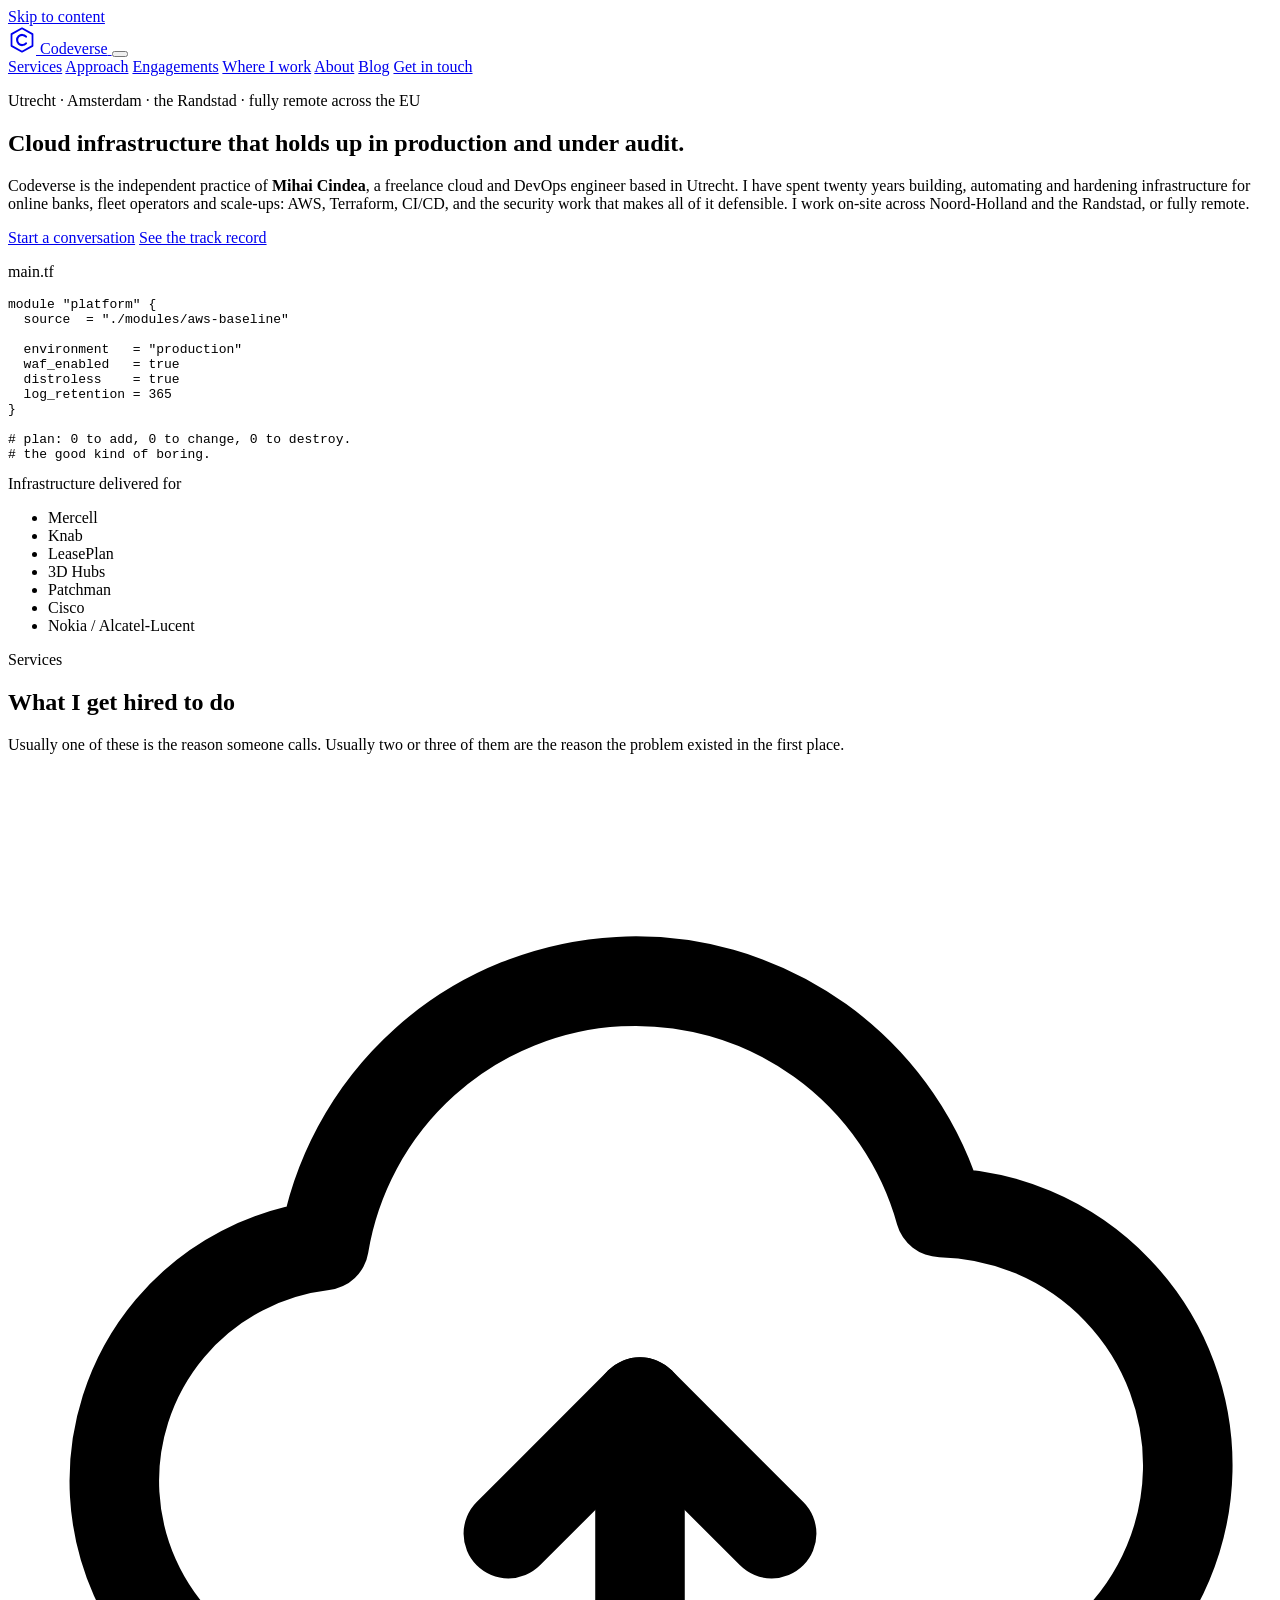
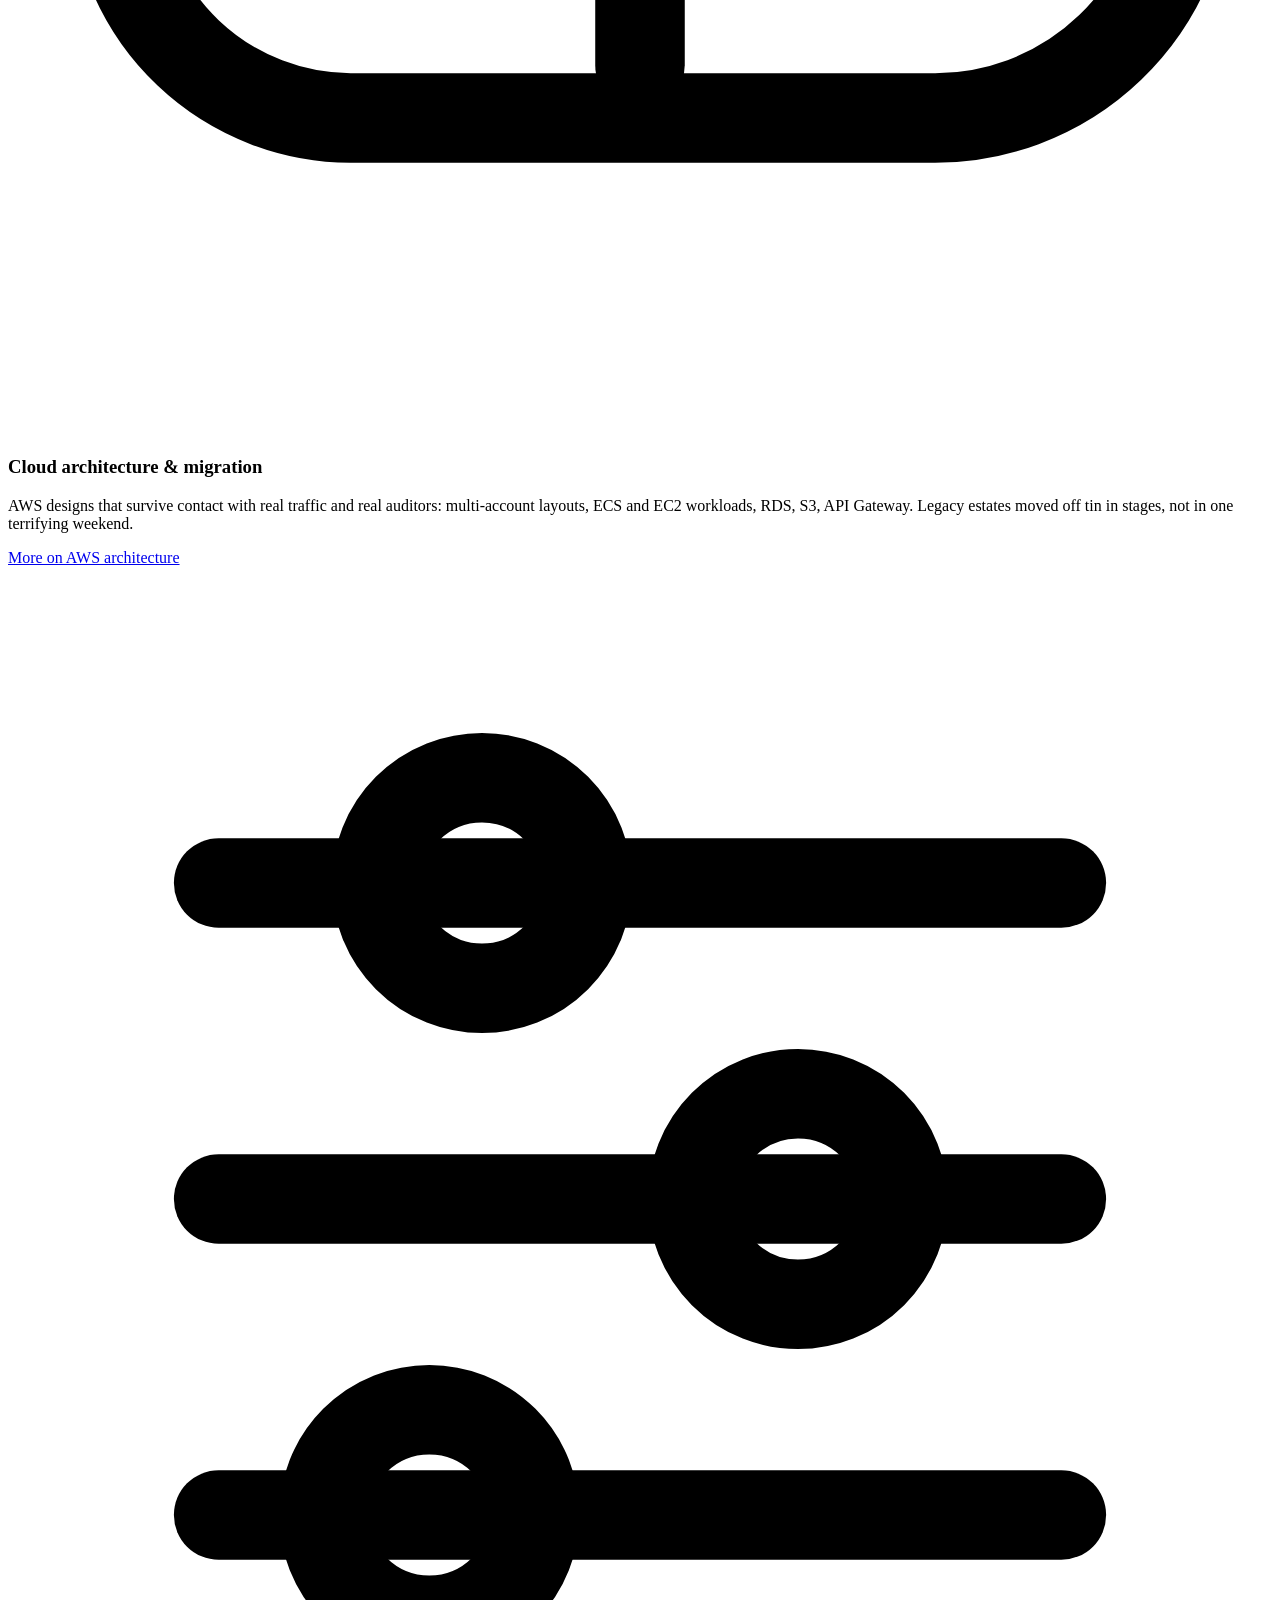
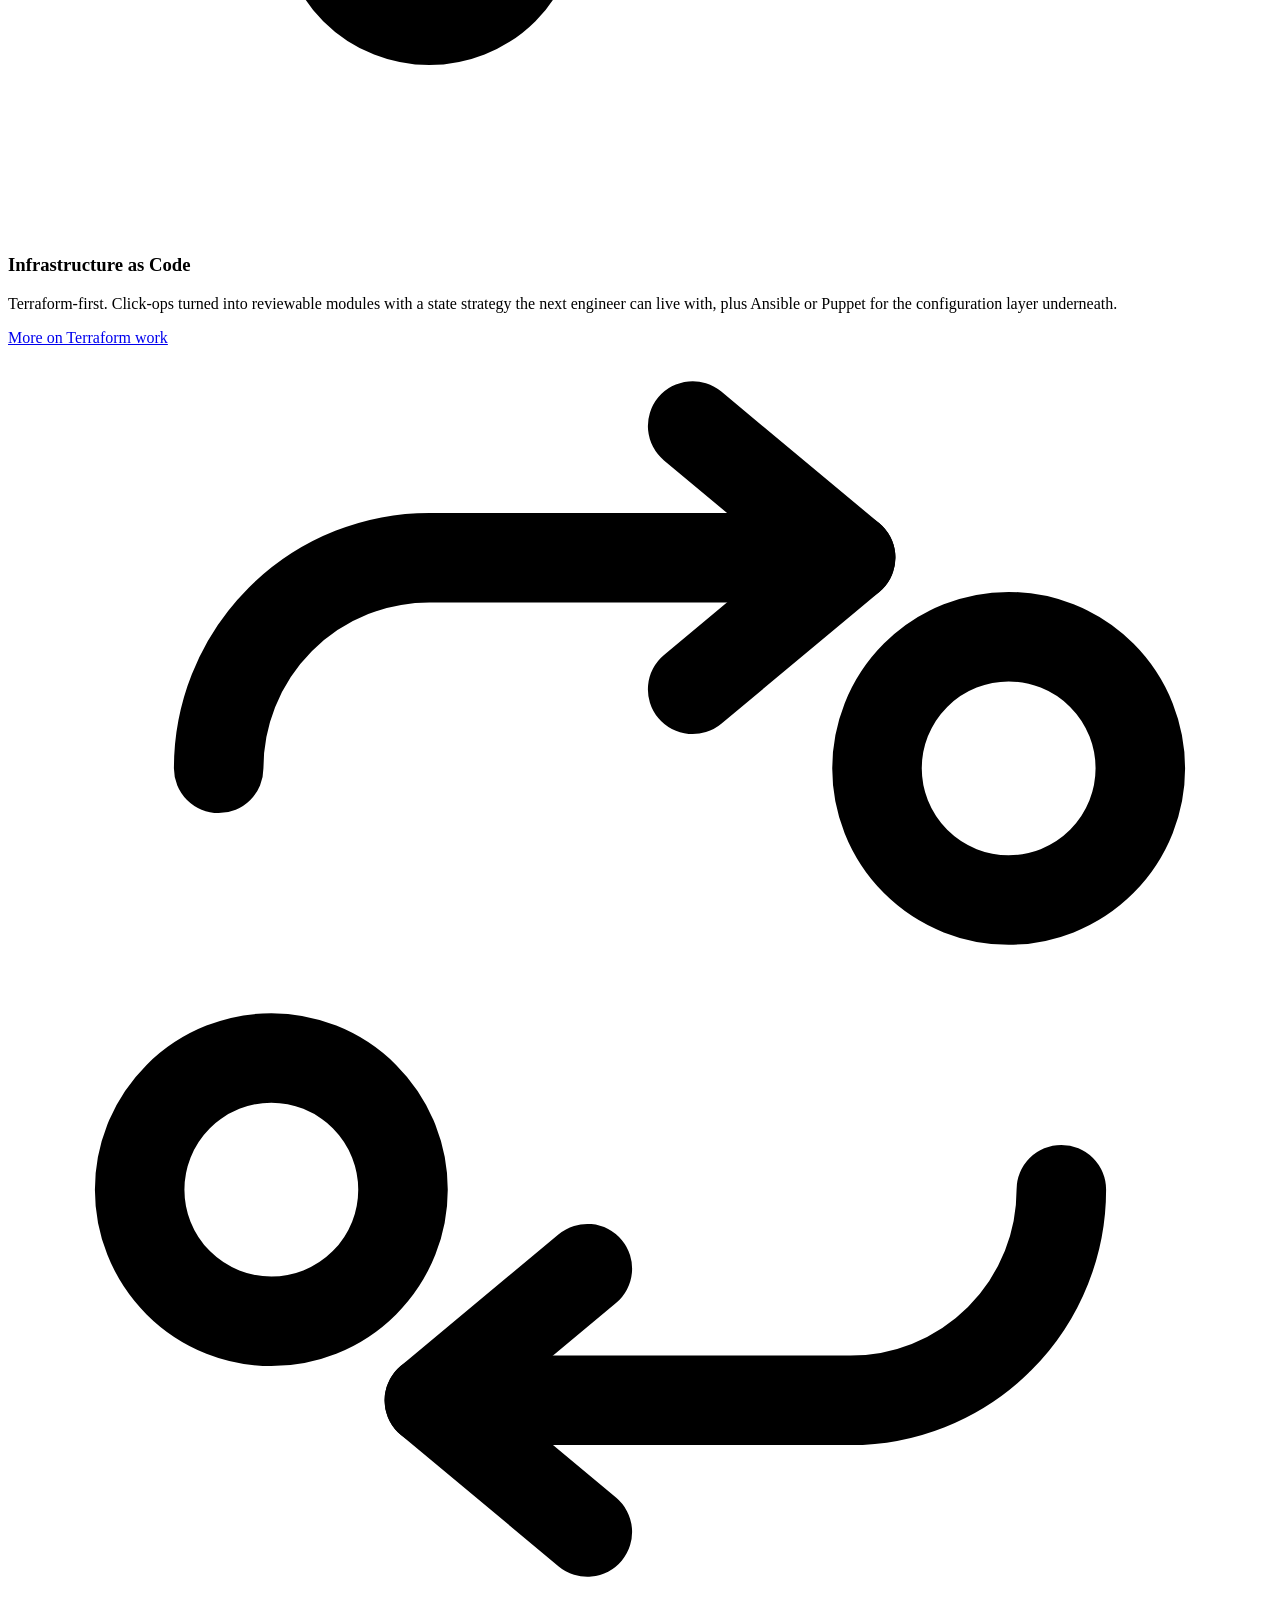
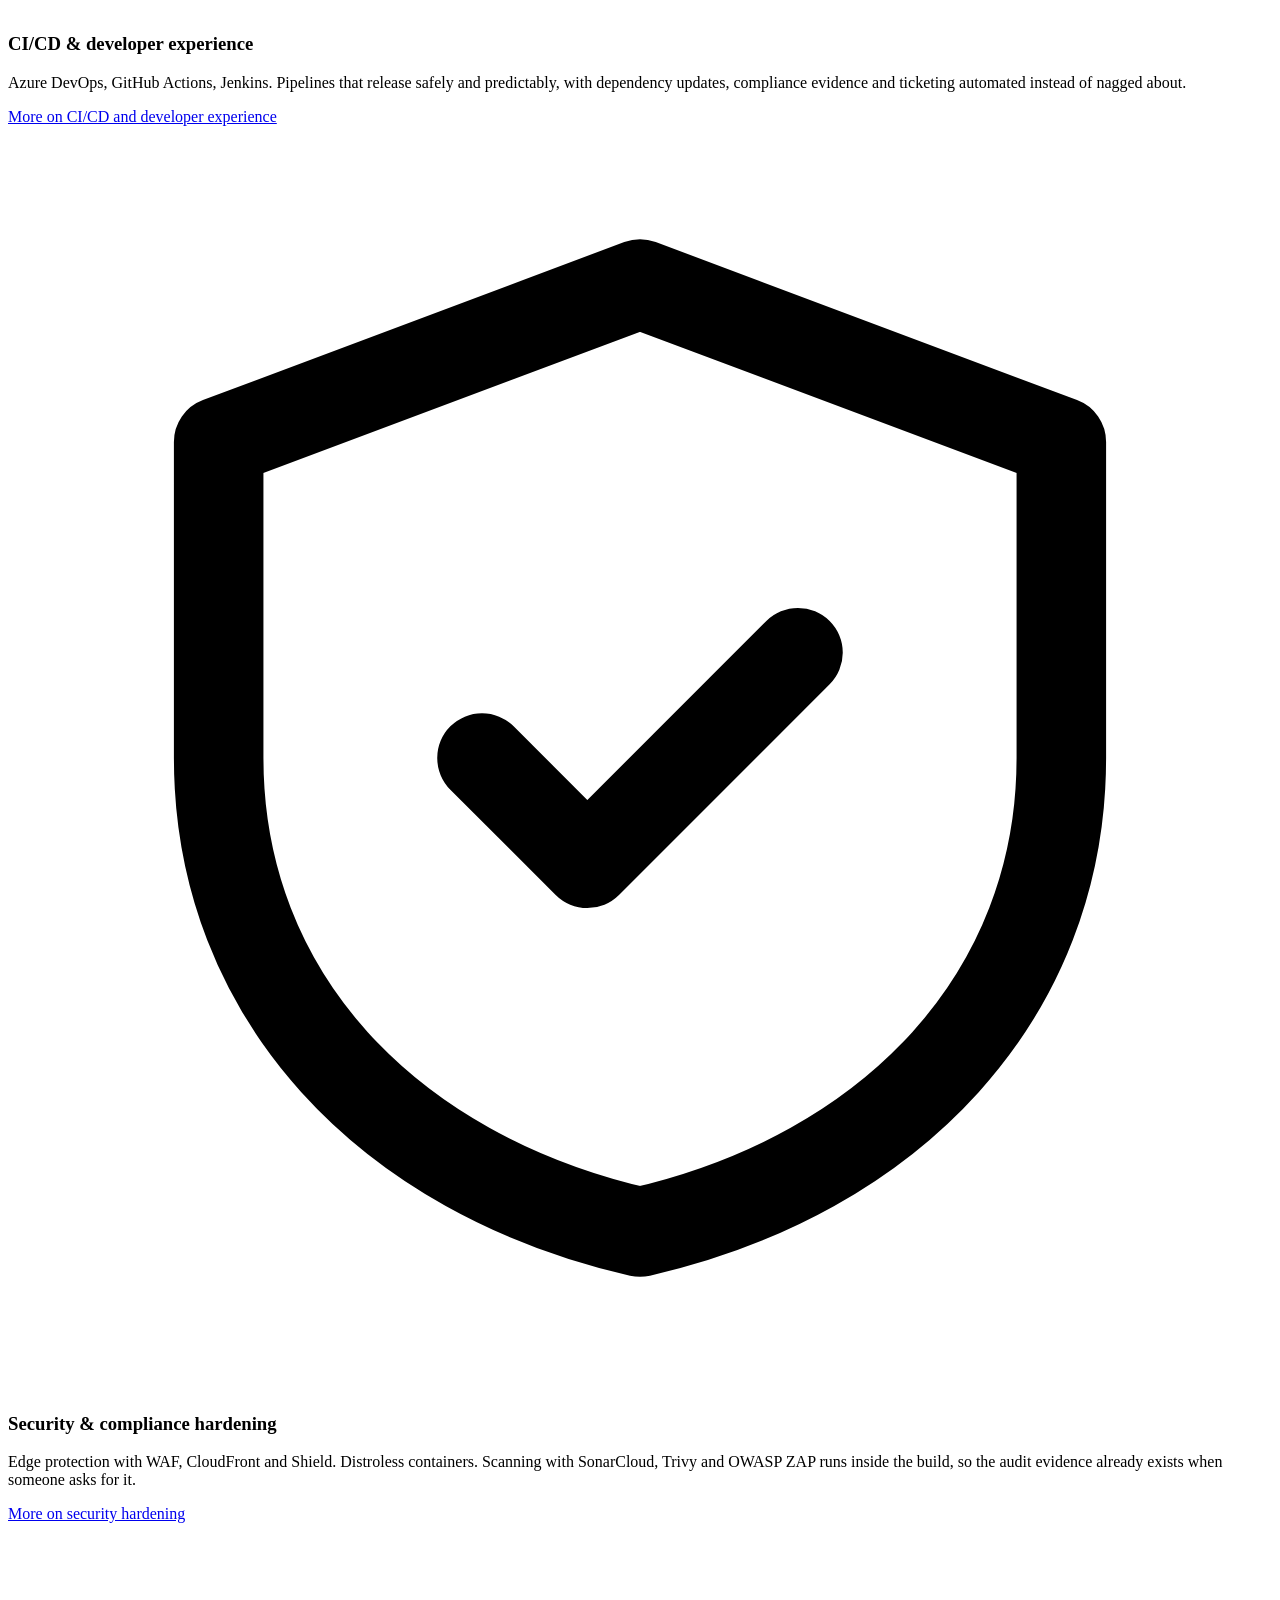
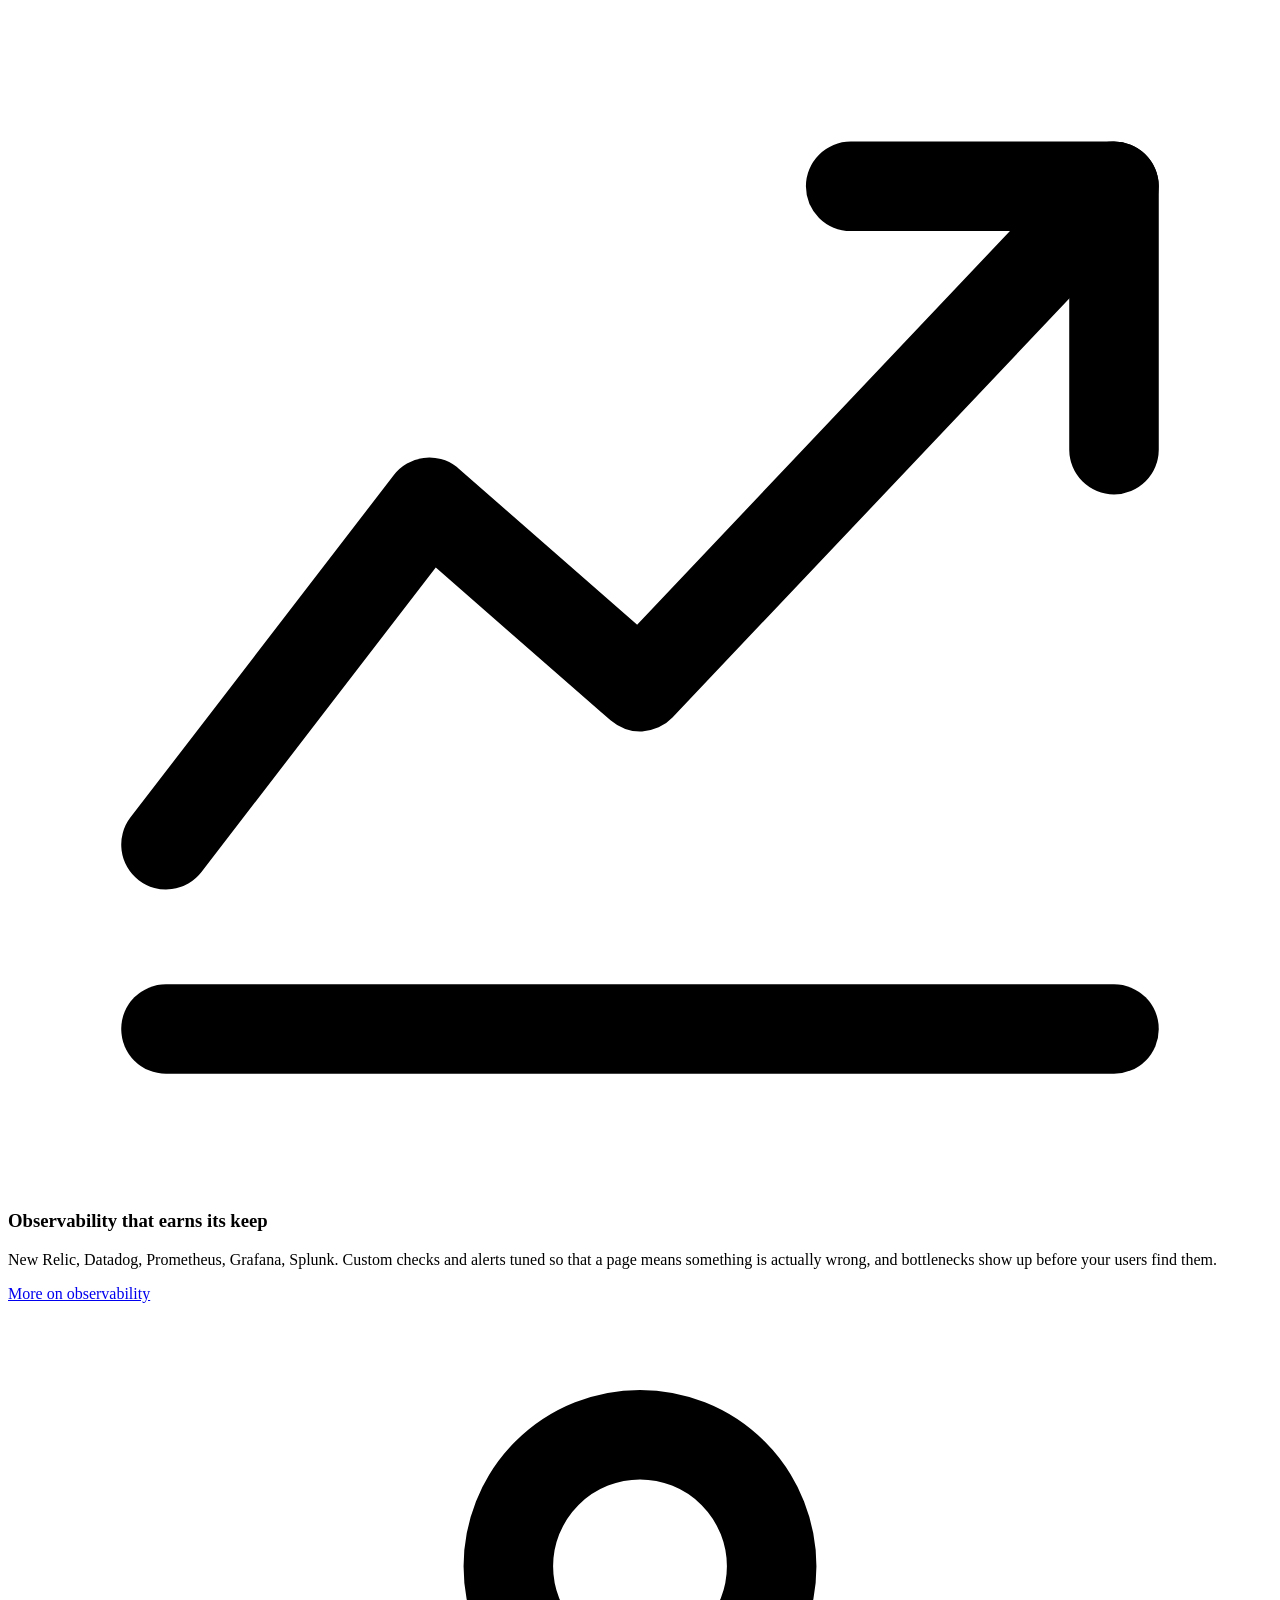
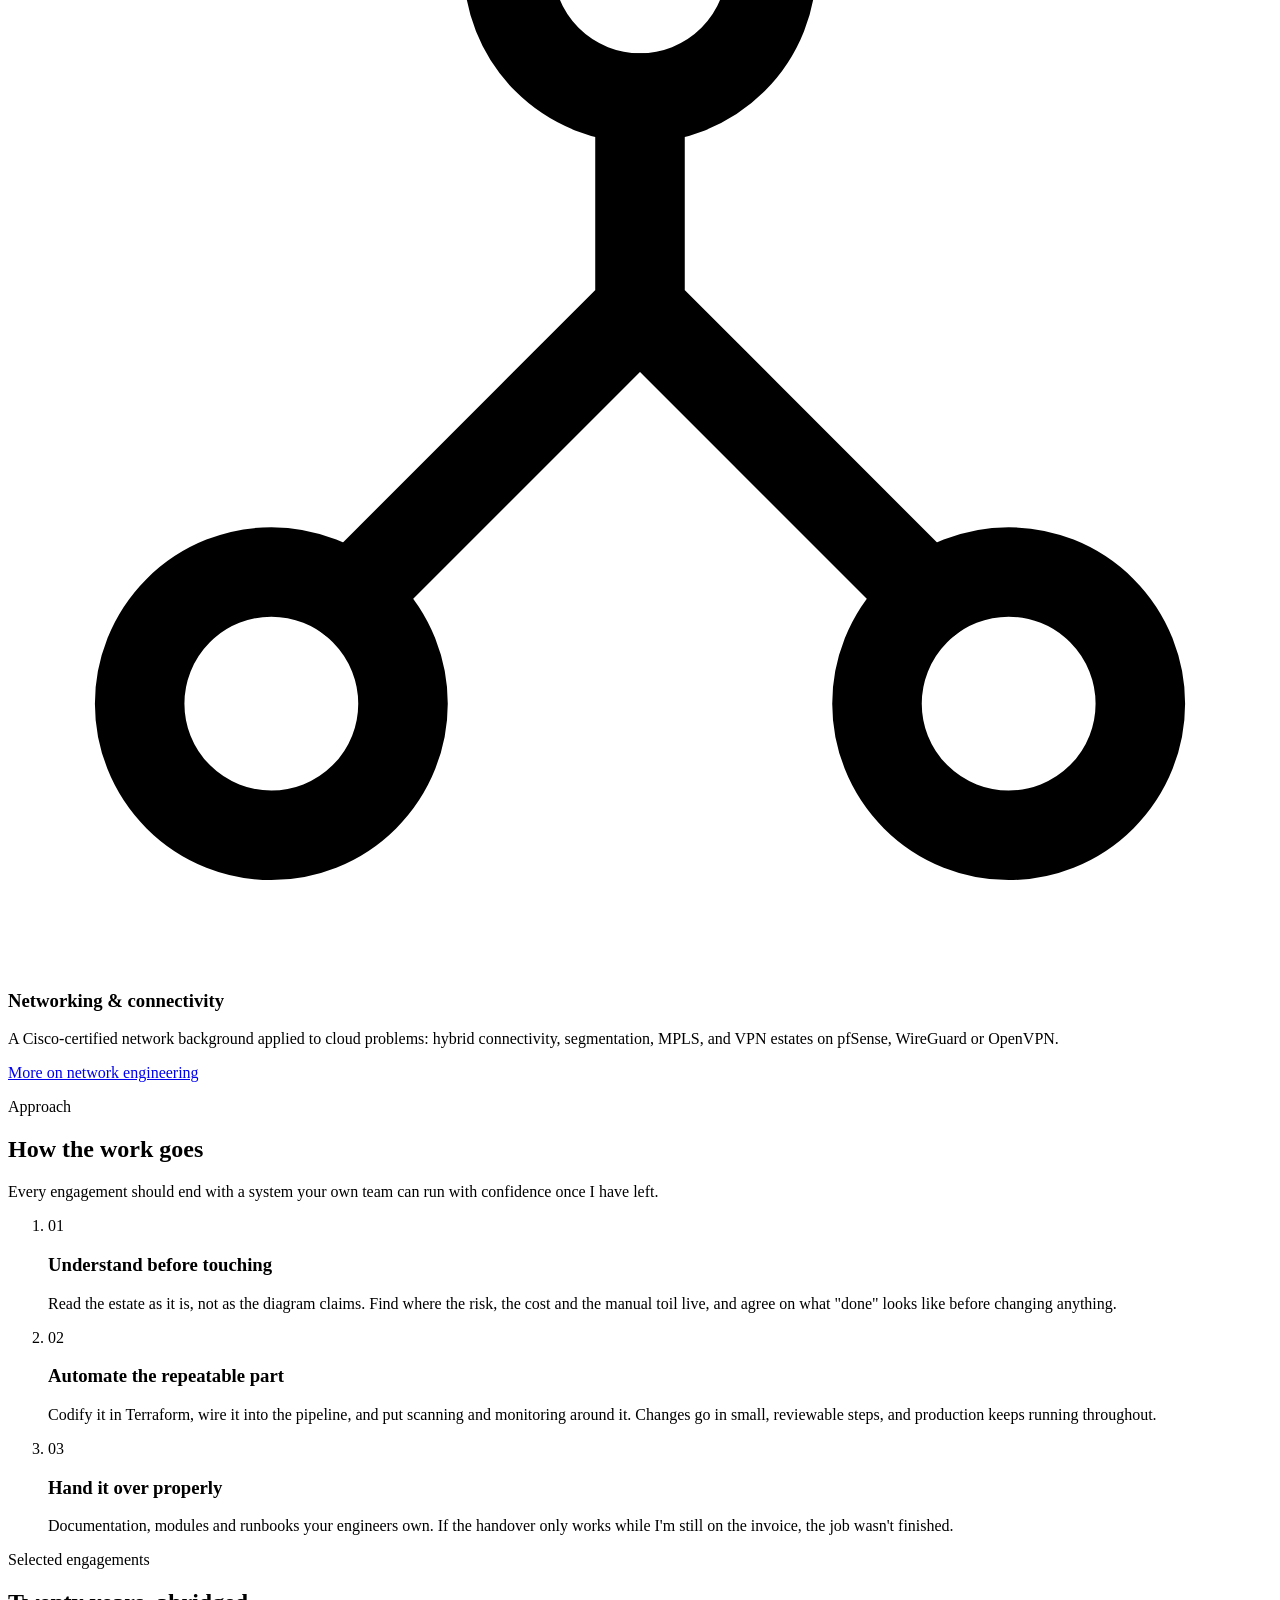
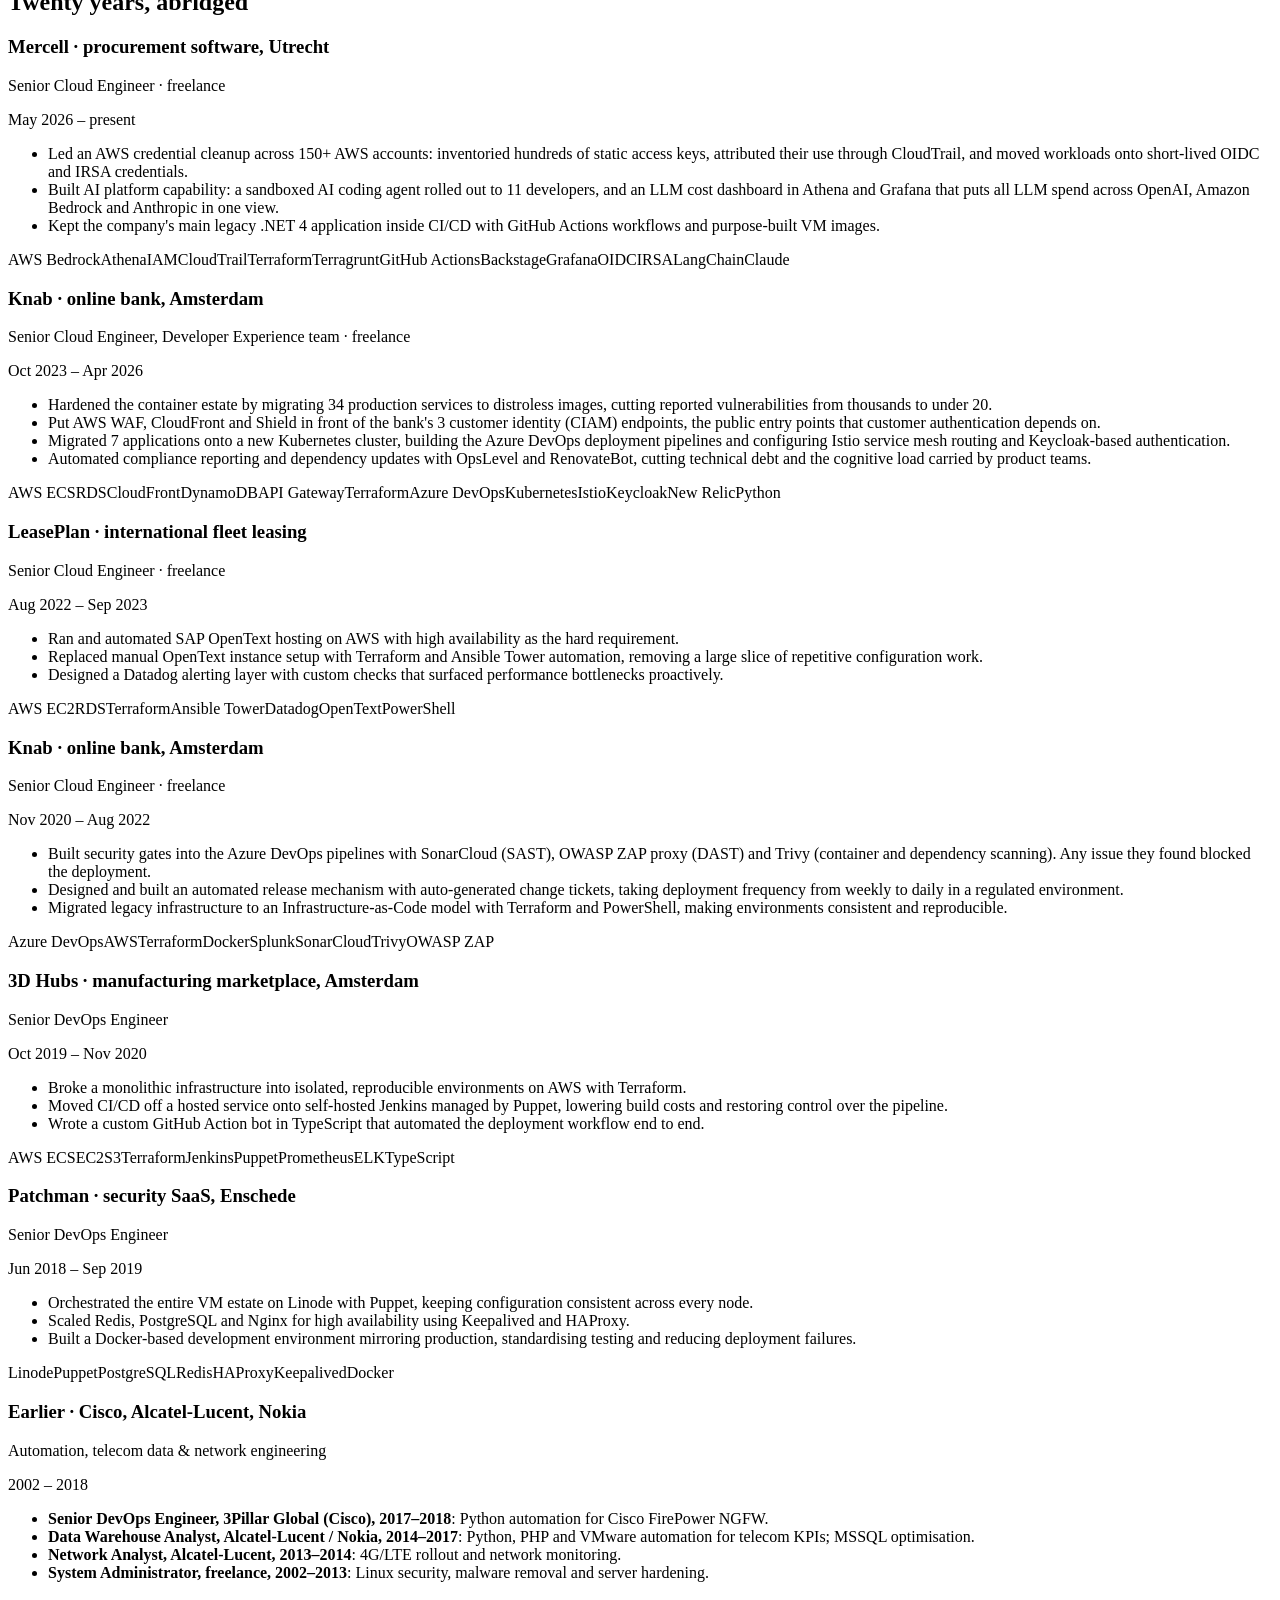
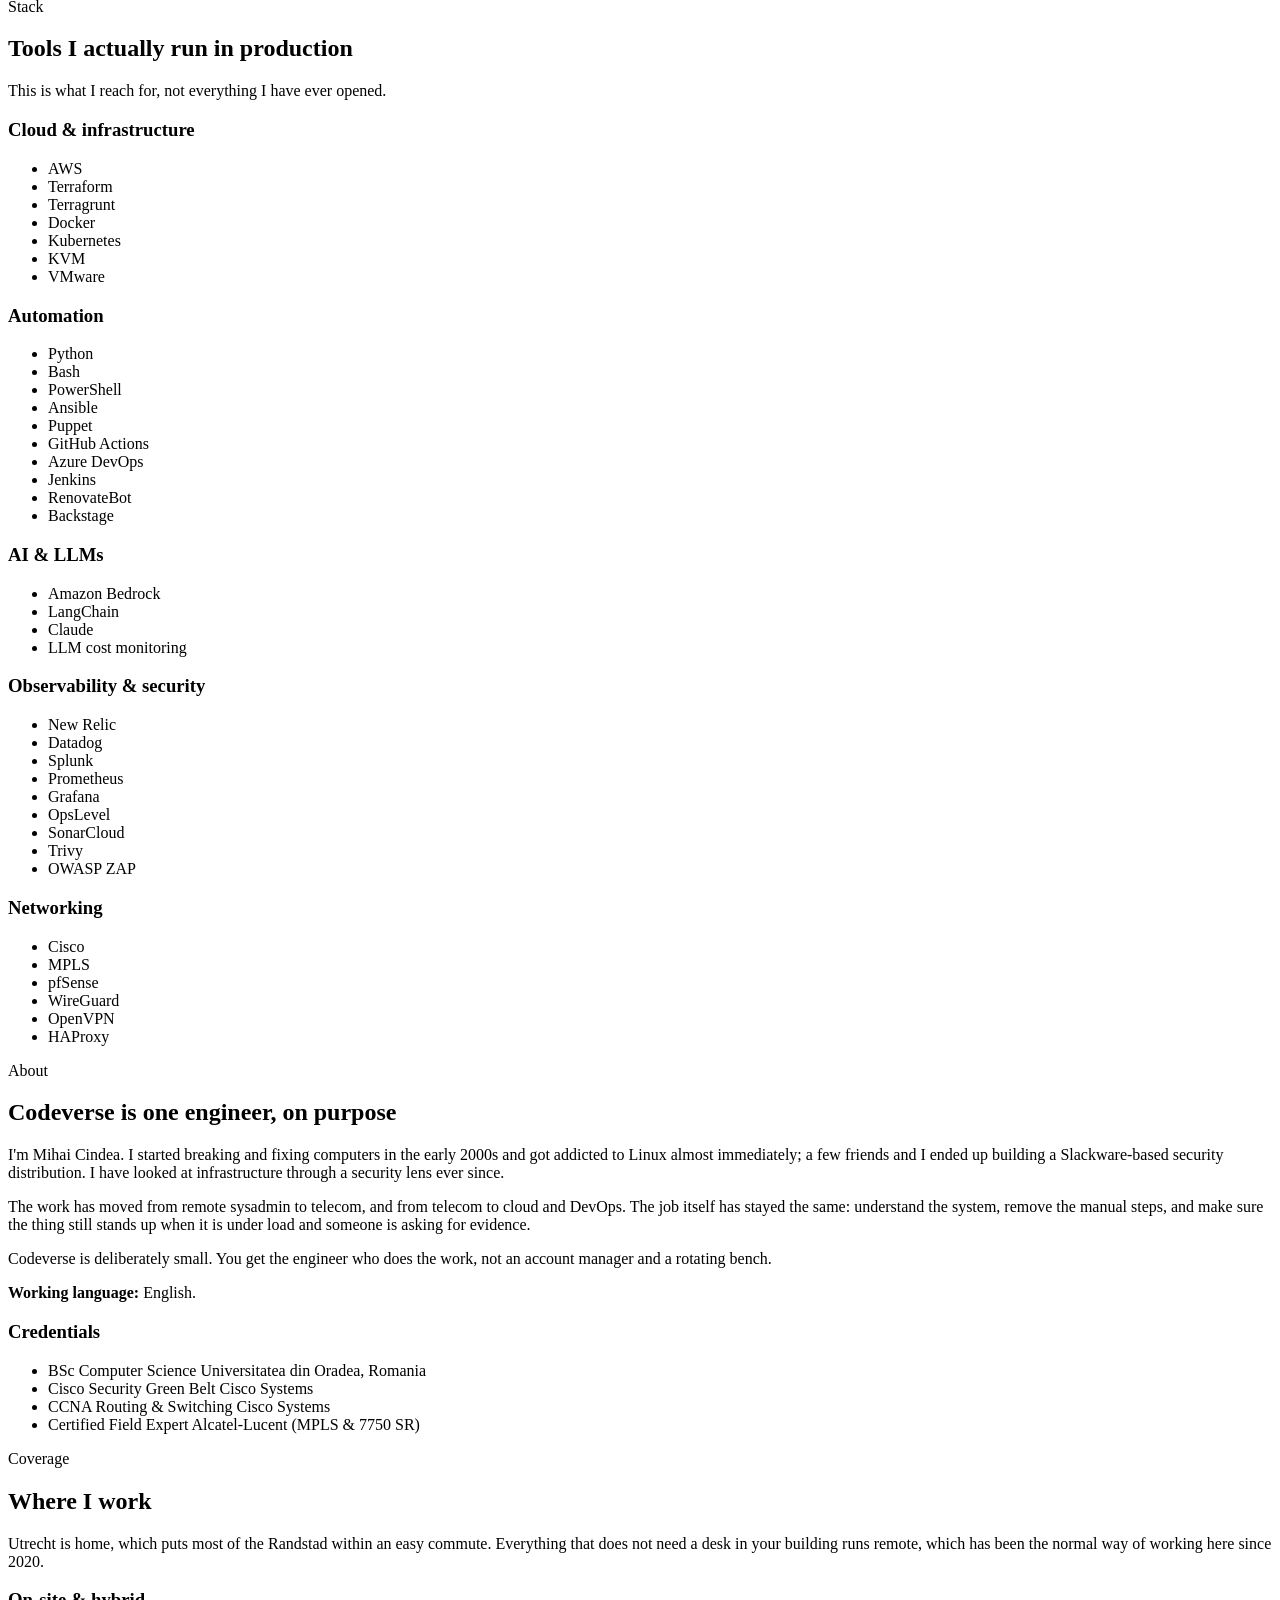
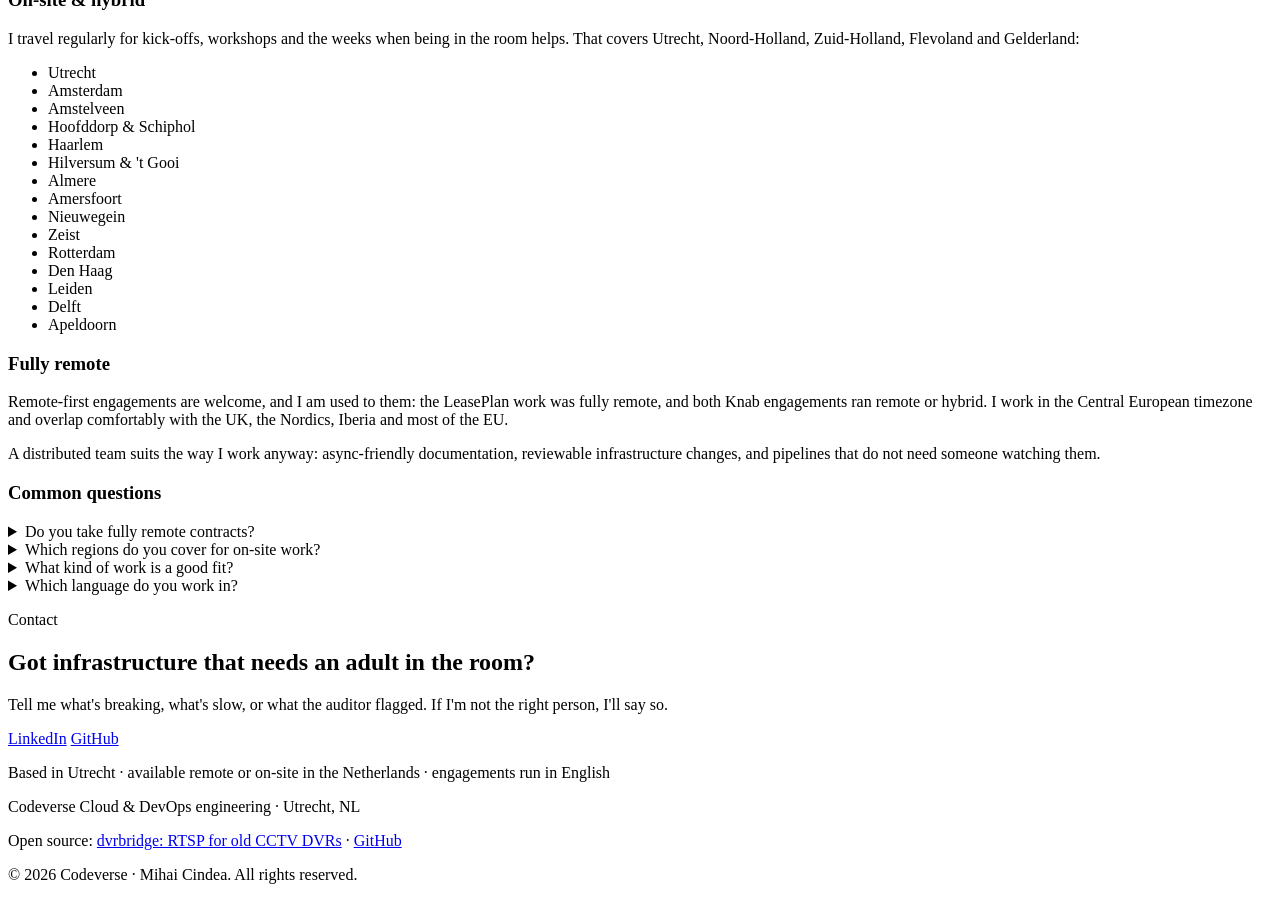
==== commit f4783674: "Rewrite site and blog copy to remove AI writing patterns" ====
--- a/site/index.html
+++ b/site/index.html
@@ -4,7 +4,7 @@
 <meta charset="utf-8">
 <meta name="viewport" content="width=device-width, initial-scale=1">
 <title>Freelance Cloud &amp; DevOps Engineer, Utrecht &amp; Remote</title>
-<meta name="description" content="Freelance cloud and DevOps engineer in Utrecht. AWS, Terraform, CI/CD and security hardening — across the Randstad, or fully remote in the EU.">
+<meta name="description" content="Freelance cloud and DevOps engineer in Utrecht. AWS, Terraform, CI/CD and security hardening, on-site across the Randstad or fully remote in the EU.">
 <link rel="canonical" href="https://codeverse.nl/">
 <meta name="robots" content="index, follow, max-image-preview:large, max-snippet:-1">
 <meta name="author" content="Mihai Cindea">
@@ -78,13 +78,14 @@
                "Booked until Q1 2027 — taking enquiries"  -->
         <p class="chip"><span class="chip-dot" aria-hidden="true"></span>Utrecht · Amsterdam · the Randstad · fully remote across the EU</p>
 
-        <h1>Cloud infrastructure that holds up in production<span class="accent"> — and under audit.</span></h1>
+        <h1>Cloud infrastructure that holds up in production<span class="accent"> and under audit.</span></h1>
 
         <p class="lede">
           Codeverse is the independent practice of <strong>Mihai Cindea</strong>, a freelance cloud and DevOps
-          engineer based in Utrecht. Twenty years of building, automating and hardening infrastructure for
-          online banks, fleet operators and scale-ups — AWS, Terraform, CI/CD and the security work that
-          makes all of it defensible. On-site across Noord-Holland and the Randstad, or fully remote.
+          engineer based in Utrecht. I have spent twenty years building, automating and hardening
+          infrastructure for online banks, fleet operators and scale-ups: AWS, Terraform, CI/CD, and the
+          security work that makes all of it defensible. I work on-site across Noord-Holland and the
+          Randstad, or fully remote.
         </p>
 
         <div class="hero-actions">
@@ -163,8 +164,8 @@
           </div>
           <h3>Infrastructure as Code</h3>
           <p>
-            Terraform-first. Click-ops turned into reviewable modules with a state strategy that does not
-            terrify the next engineer, plus Ansible or Puppet for the configuration layer underneath.
+            Terraform-first. Click-ops turned into reviewable modules with a state strategy the next engineer
+            can live with, plus Ansible or Puppet for the configuration layer underneath.
           </p>
           <a class="card-link" href="/terraform-consultant/">More on Terraform work</a>
         </article>
@@ -187,8 +188,9 @@
           </div>
           <h3>Security &amp; compliance hardening</h3>
           <p>
-            Edge protection with WAF, CloudFront and Shield. Distroless containers. Scanning shifted left
-            into the build with SonarCloud, Trivy and OWASP ZAP — so the audit is a report, not a project.
+            Edge protection with WAF, CloudFront and Shield. Distroless containers. Scanning with SonarCloud,
+            Trivy and OWASP ZAP runs inside the build, so the audit evidence already exists when someone
+            asks for it.
           </p>
           <a class="card-link" href="/cloud-security-hardening/">More on security hardening</a>
         </article>
@@ -199,8 +201,8 @@
           </div>
           <h3>Observability that earns its keep</h3>
           <p>
-            New Relic, Datadog, Prometheus, Grafana, Splunk. Custom checks and alerts tuned so a page means
-            something is actually wrong — and so bottlenecks surface before your users find them.
+            New Relic, Datadog, Prometheus, Grafana, Splunk. Custom checks and alerts tuned so that a page
+            means something is actually wrong, and bottlenecks show up before your users find them.
           </p>
           <a class="card-link" href="/observability-monitoring/">More on observability</a>
         </article>
@@ -226,8 +228,8 @@
       <p class="eyebrow">Approach</p>
       <h2 class="section-title">How the work goes</h2>
       <p class="section-lede">
-        I am a contractor, not a dependency. The goal of every engagement is a system your own team can
-        run confidently after I leave.
+        Every engagement should end with a system your own team can run with confidence once I have
+        left.
       </p>
 
       <ol class="steps">
@@ -235,8 +237,8 @@
           <span class="step-num">01</span>
           <h3>Understand before touching</h3>
           <p>
-            Read the estate as it actually is, not as the diagram claims. Find where the risk, the cost and
-            the manual toil really live, and agree on what "done" looks like before anything is changed.
+            Read the estate as it is, not as the diagram claims. Find where the risk, the cost and the
+            manual toil live, and agree on what "done" looks like before changing anything.
           </p>
         </li>
         <li>
@@ -244,7 +246,7 @@
           <h3>Automate the repeatable part</h3>
           <p>
             Codify it in Terraform, wire it into the pipeline, and put scanning and monitoring around it.
-            Incremental, reviewable changes — production keeps running throughout.
+            Changes go in small, reviewable steps, and production keeps running throughout.
           </p>
         </li>
         <li>
@@ -263,7 +265,7 @@
   <section id="work" class="section">
     <div class="wrap">
       <p class="eyebrow">Selected engagements</p>
-      <h2 class="section-title">Twenty years, in the parts that matter</h2>
+      <h2 class="section-title">Twenty years, abridged</h2>
 
       <div class="timeline">
 
@@ -273,11 +275,11 @@
               <h3>Mercell <span class="sector">· procurement software, Utrecht</span></h3>
               <p class="role">Senior Cloud Engineer · freelance</p>
             </div>
-            <p class="period">May 2026 — present</p>
+            <p class="period">May 2026 – present</p>
           </header>
           <ul>
-            <li>Led an AWS credential cleanup across 150+ AWS accounts — inventoried hundreds of static access keys, attributed their use through CloudTrail, and moved workloads onto short-lived OIDC and IRSA credentials.</li>
-            <li>Built AI platform capability: a sandboxed AI coding agent rolled out to 11 developers, and an LLM cost dashboard in Athena and Grafana giving one view of all LLM spend across OpenAI, Amazon Bedrock and Anthropic.</li>
+            <li>Led an AWS credential cleanup across 150+ AWS accounts: inventoried hundreds of static access keys, attributed their use through CloudTrail, and moved workloads onto short-lived OIDC and IRSA credentials.</li>
+            <li>Built AI platform capability: a sandboxed AI coding agent rolled out to 11 developers, and an LLM cost dashboard in Athena and Grafana that puts all LLM spend across OpenAI, Amazon Bedrock and Anthropic in one view.</li>
             <li>Kept the company's main legacy .NET 4 application inside CI/CD with GitHub Actions workflows and purpose-built VM images.</li>
           </ul>
           <p class="chips"><span>AWS Bedrock</span><span>Athena</span><span>IAM</span><span>CloudTrail</span><span>Terraform</span><span>Terragrunt</span><span>GitHub Actions</span><span>Backstage</span><span>Grafana</span><span>OIDC</span><span>IRSA</span><span>LangChain</span><span>Claude</span></p>
@@ -287,13 +289,13 @@
           <header>
             <div>
               <h3>Knab <span class="sector">· online bank, Amsterdam</span></h3>
-              <p class="role">Senior Cloud Engineer — Developer Experience team · freelance</p>
+              <p class="role">Senior Cloud Engineer, Developer Experience team · freelance</p>
             </div>
-            <p class="period">Oct 2023 — Apr 2026</p>
+            <p class="period">Oct 2023 – Apr 2026</p>
           </header>
           <ul>
             <li>Hardened the container estate by migrating 34 production services to distroless images, cutting reported vulnerabilities from thousands to under 20.</li>
-            <li>Put AWS WAF, CloudFront and Shield in front of the bank's 3 customer identity (CIAM) endpoints — the public entry points customer authentication depends on.</li>
+            <li>Put AWS WAF, CloudFront and Shield in front of the bank's 3 customer identity (CIAM) endpoints, the public entry points that customer authentication depends on.</li>
             <li>Migrated 7 applications onto a new Kubernetes cluster, building the Azure DevOps deployment pipelines and configuring Istio service mesh routing and Keycloak-based authentication.</li>
             <li>Automated compliance reporting and dependency updates with OpsLevel and RenovateBot, cutting technical debt and the cognitive load carried by product teams.</li>
           </ul>
@@ -306,7 +308,7 @@
               <h3>LeasePlan <span class="sector">· international fleet leasing</span></h3>
               <p class="role">Senior Cloud Engineer · freelance</p>
             </div>
-            <p class="period">Aug 2022 — Sep 2023</p>
+            <p class="period">Aug 2022 – Sep 2023</p>
           </header>
           <ul>
             <li>Ran and automated SAP OpenText hosting on AWS with high availability as the hard requirement.</li>
@@ -322,10 +324,10 @@
               <h3>Knab <span class="sector">· online bank, Amsterdam</span></h3>
               <p class="role">Senior Cloud Engineer · freelance</p>
             </div>
-            <p class="period">Nov 2020 — Aug 2022</p>
+            <p class="period">Nov 2020 – Aug 2022</p>
           </header>
           <ul>
-            <li>Built security gates into the Azure DevOps pipelines — SonarCloud (SAST), OWASP ZAP proxy (DAST) and Trivy (container and dependency scanning) — blocking any deployment when an issue was found.</li>
+            <li>Built security gates into the Azure DevOps pipelines with SonarCloud (SAST), OWASP ZAP proxy (DAST) and Trivy (container and dependency scanning). Any issue they found blocked the deployment.</li>
             <li>Designed and built an automated release mechanism with auto-generated change tickets, taking deployment frequency from weekly to daily in a regulated environment.</li>
             <li>Migrated legacy infrastructure to an Infrastructure-as-Code model with Terraform and PowerShell, making environments consistent and reproducible.</li>
           </ul>
@@ -338,7 +340,7 @@
               <h3>3D Hubs <span class="sector">· manufacturing marketplace, Amsterdam</span></h3>
               <p class="role">Senior DevOps Engineer</p>
             </div>
-            <p class="period">Oct 2019 — Nov 2020</p>
+            <p class="period">Oct 2019 – Nov 2020</p>
           </header>
           <ul>
             <li>Broke a monolithic infrastructure into isolated, reproducible environments on AWS with Terraform.</li>
@@ -354,7 +356,7 @@
               <h3>Patchman <span class="sector">· security SaaS, Enschede</span></h3>
               <p class="role">Senior DevOps Engineer</p>
             </div>
-            <p class="period">Jun 2018 — Sep 2019</p>
+            <p class="period">Jun 2018 – Sep 2019</p>
           </header>
           <ul>
             <li>Orchestrated the entire VM estate on Linode with Puppet, keeping configuration consistent across every node.</li>
@@ -370,13 +372,13 @@
               <h3>Earlier <span class="sector">· Cisco, Alcatel-Lucent, Nokia</span></h3>
               <p class="role">Automation, telecom data &amp; network engineering</p>
             </div>
-            <p class="period">2002 — 2018</p>
+            <p class="period">2002 – 2018</p>
           </header>
           <ul>
-            <li><strong>Senior DevOps Engineer, 3Pillar Global (Cisco), 2017–2018</strong> — Python automation for Cisco FirePower NGFW.</li>
-            <li><strong>Data Warehouse Analyst, Alcatel-Lucent / Nokia, 2014–2017</strong> — Python, PHP and VMware automation for telecom KPIs; MSSQL optimisation.</li>
-            <li><strong>Network Analyst, Alcatel-Lucent, 2013–2014</strong> — 4G/LTE rollout and network monitoring.</li>
-            <li><strong>System Administrator, freelance, 2002–2013</strong> — Linux security, malware removal and server hardening.</li>
+            <li><strong>Senior DevOps Engineer, 3Pillar Global (Cisco), 2017–2018</strong>: Python automation for Cisco FirePower NGFW.</li>
+            <li><strong>Data Warehouse Analyst, Alcatel-Lucent / Nokia, 2014–2017</strong>: Python, PHP and VMware automation for telecom KPIs; MSSQL optimisation.</li>
+            <li><strong>Network Analyst, Alcatel-Lucent, 2013–2014</strong>: 4G/LTE rollout and network monitoring.</li>
+            <li><strong>System Administrator, freelance, 2002–2013</strong>: Linux security, malware removal and server hardening.</li>
           </ul>
         </article>
 
@@ -389,7 +391,7 @@
     <div class="wrap">
       <p class="eyebrow">Stack</p>
       <h2 class="section-title">Tools I actually run in production</h2>
-      <p class="section-lede">Not a list of everything I have ever opened. This is what I reach for.</p>
+      <p class="section-lede">This is what I reach for, not everything I have ever opened.</p>
 
       <div class="grid grid-4 stack-grid">
         <div class="stack-col">
@@ -424,13 +426,13 @@
         <h2 class="section-title">Codeverse is one engineer, on purpose</h2>
         <p>
           I'm Mihai Cindea. I started breaking and fixing computers in the early 2000s and got addicted to
-          Linux almost immediately — to the point of building a Slackware-based security distribution with
-          a few friends. Security has stayed the lens I look at infrastructure through ever since.
+          Linux almost immediately; a few friends and I ended up building a Slackware-based security
+          distribution. I have looked at infrastructure through a security lens ever since.
         </p>
         <p>
-          Since then the work has moved from remote sysadmin to telecom, and from telecom to cloud and
-          DevOps — but the job has never really changed: understand the system, remove the manual steps,
-          and make sure the thing still stands up when it's under load and someone is asking for evidence.
+          The work has moved from remote sysadmin to telecom, and from telecom to cloud and DevOps. The job
+          itself has stayed the same: understand the system, remove the manual steps, and make sure the
+          thing still stands up when it is under load and someone is asking for evidence.
         </p>
         <p>
           Codeverse is deliberately small. You get the engineer who does the work, not an account manager
@@ -451,12 +453,12 @@
             <span class="cred-sub">Cisco Systems</span>
           </li>
           <li>
-            <span class="cred-title">CCNA — Routing &amp; Switching</span>
+            <span class="cred-title">CCNA Routing &amp; Switching</span>
             <span class="cred-sub">Cisco Systems</span>
           </li>
           <li>
             <span class="cred-title">Certified Field Expert</span>
-            <span class="cred-sub">Alcatel-Lucent — MPLS &amp; 7750 SR</span>
+            <span class="cred-sub">Alcatel-Lucent (MPLS &amp; 7750 SR)</span>
           </li>
         </ul>
       </aside>
@@ -470,15 +472,15 @@
       <h2 class="section-title">Where I work</h2>
       <p class="section-lede">
         Utrecht is home, which puts most of the Randstad within an easy commute. Everything that does not
-        need a desk in your building runs remote — that has been the normal way of working here since 2020.
+        need a desk in your building runs remote, which has been the normal way of working here since 2020.
       </p>
 
       <div class="coverage-inner">
         <div class="coverage-col">
           <h3>On-site &amp; hybrid</h3>
           <p>
-            Regular travel for kick-offs, workshops and the weeks where being in the room genuinely helps —
-            across Utrecht, Noord-Holland, Zuid-Holland, Flevoland and Gelderland:
+            I travel regularly for kick-offs, workshops and the weeks when being in the room helps. That
+            covers Utrecht, Noord-Holland, Zuid-Holland, Flevoland and Gelderland:
           </p>
           <ul class="region-list">
             <li>Utrecht</li><li>Amsterdam</li><li>Amstelveen</li><li>Hoofddorp &amp; Schiphol</li>
@@ -491,14 +493,13 @@
         <div class="coverage-col">
           <h3>Fully remote</h3>
           <p>
-            Remote-first engagements are welcome and well-practised — the LeasePlan work was fully remote,
-            and both Knab engagements ran remote or hybrid. I work in the Central European timezone and
+            Remote-first engagements are welcome, and I am used to them: the LeasePlan work was
+            fully remote, and both Knab engagements ran remote or hybrid. I work in the Central European timezone and
             overlap comfortably with the UK, the Nordics, Iberia and most of the EU.
           </p>
           <p>
-            If your team is distributed, that is not an obstacle to sort out later; it is simply how the
-            work runs. Async-friendly documentation, reviewable infrastructure changes and pipelines that
-            do not need someone watching them are all part of the same habit.
+            A distributed team suits the way I work anyway: async-friendly documentation, reviewable
+            infrastructure changes, and pipelines that do not need someone watching them.
           </p>
         </div>
       </div>
@@ -521,10 +522,10 @@
           <summary>Which regions do you cover for on-site work?</summary>
           <div class="faq-body">
             <p>
-              The whole Randstad is comfortable from Utrecht — Amsterdam, Amstelveen, Hoofddorp,
-              Schiphol, Haarlem, Hilversum, Almere, Rotterdam, Den Haag, Leiden and Delft — plus
-              Amersfoort and Apeldoorn out east. Further afield in the Netherlands works too,
-              typically as a mix of remote weeks and scheduled on-site days.
+              The whole Randstad is within comfortable reach of Utrecht (Amsterdam, Amstelveen,
+              Hoofddorp, Schiphol, Haarlem, Hilversum, Almere, Rotterdam, Den Haag, Leiden and Delft),
+              and so are Amersfoort and Apeldoorn to the east. Further afield in the Netherlands works
+              too, usually as a mix of remote weeks and scheduled on-site days.
             </p>
           </div>
         </details>
@@ -545,7 +546,7 @@
           <summary>Which language do you work in?</summary>
           <div class="faq-body">
             <p>
-              English. It is the working language of nearly every engineering team in the Randstad, and it is what engagements run in end to end — standups, documentation, review and handover.
+              English. It is the working language of nearly every engineering team in the Randstad, and engagements run in it end to end: standups, documentation, review and handover.
             </p>
           </div>
         </details>
@@ -570,7 +571,7 @@
           <div id="email-slot" class="email-slot"></div>
           <noscript>
             <p class="noscript-note">
-              JavaScript is off, so the address is hidden from crawlers here — reach me on
+              With JavaScript off, the address stays hidden (that is how it is kept from crawlers). Reach me on
               <a href="https://www.linkedin.com/in/mihai-c%C3%AEndea-4085a184/" rel="me noopener">LinkedIn</a> instead.
             </p>
           </noscript>
@@ -595,7 +596,7 @@
       <span class="footer-tag">Cloud &amp; DevOps engineering · Utrecht, NL</span>
     </p>
     <p class="footer-links">
-      Open source: <a href="https://dvrbridge.codeverse.nl/">dvrbridge — RTSP for old CCTV DVRs</a>
+      Open source: <a href="https://dvrbridge.codeverse.nl/">dvrbridge: RTSP for old CCTV DVRs</a>
       · <a href="https://github.com/kiwimato" rel="me noopener">GitHub</a>
     </p>
 
@@ -606,7 +607,7 @@
     </p>
     -->
 
-    <p class="footer-copy">&copy; <span id="year">2026</span> Codeverse — Mihai Cindea. All rights reserved.</p>
+    <p class="footer-copy">&copy; <span id="year">2026</span> Codeverse · Mihai Cindea. All rights reserved.</p>
   </div>
 </footer>
 
@@ -626,7 +627,7 @@
       "image": "https://codeverse.nl/assets/img/og.png",
       "logo": "https://codeverse.nl/favicon.svg",
       "description": "Independent freelance cloud and DevOps consultancy: AWS architecture, Terraform, CI/CD and security hardening. On-site in Utrecht, Amsterdam, Noord-Holland and the Randstad, or fully remote across the EU.",
-      "slogan": "Cloud infrastructure that holds up in production — and under audit.",
+      "slogan": "Cloud infrastructure that holds up in production and under audit.",
       "address": {
         "@type": "PostalAddress",
         "addressLocality": "Utrecht",
@@ -907,7 +908,7 @@
           "name": "Which regions do you cover for on-site work?",
           "acceptedAnswer": {
             "@type": "Answer",
-            "text": "The whole Randstad is comfortable from Utrecht — Amsterdam, Amstelveen, Hoofddorp, Schiphol, Haarlem, Hilversum, Almere, Rotterdam, Den Haag, Leiden and Delft — plus Amersfoort and Apeldoorn out east. Further afield in the Netherlands works too, typically as a mix of remote weeks and scheduled on-site days."
+            "text": "The whole Randstad is within comfortable reach of Utrecht (Amsterdam, Amstelveen, Hoofddorp, Schiphol, Haarlem, Hilversum, Almere, Rotterdam, Den Haag, Leiden and Delft), and so are Amersfoort and Apeldoorn to the east. Further afield in the Netherlands works too, usually as a mix of remote weeks and scheduled on-site days."
           }
         },
         {
@@ -923,7 +924,7 @@
           "name": "Which language do you work in?",
           "acceptedAnswer": {
             "@type": "Answer",
-            "text": "English. It is the working language of nearly every engineering team in the Randstad, and it is what engagements run in end to end — standups, documentation, review and handover."
+            "text": "English. It is the working language of nearly every engineering team in the Randstad, and engagements run in it end to end: standups, documentation, review and handover."
           }
         }
       ]
